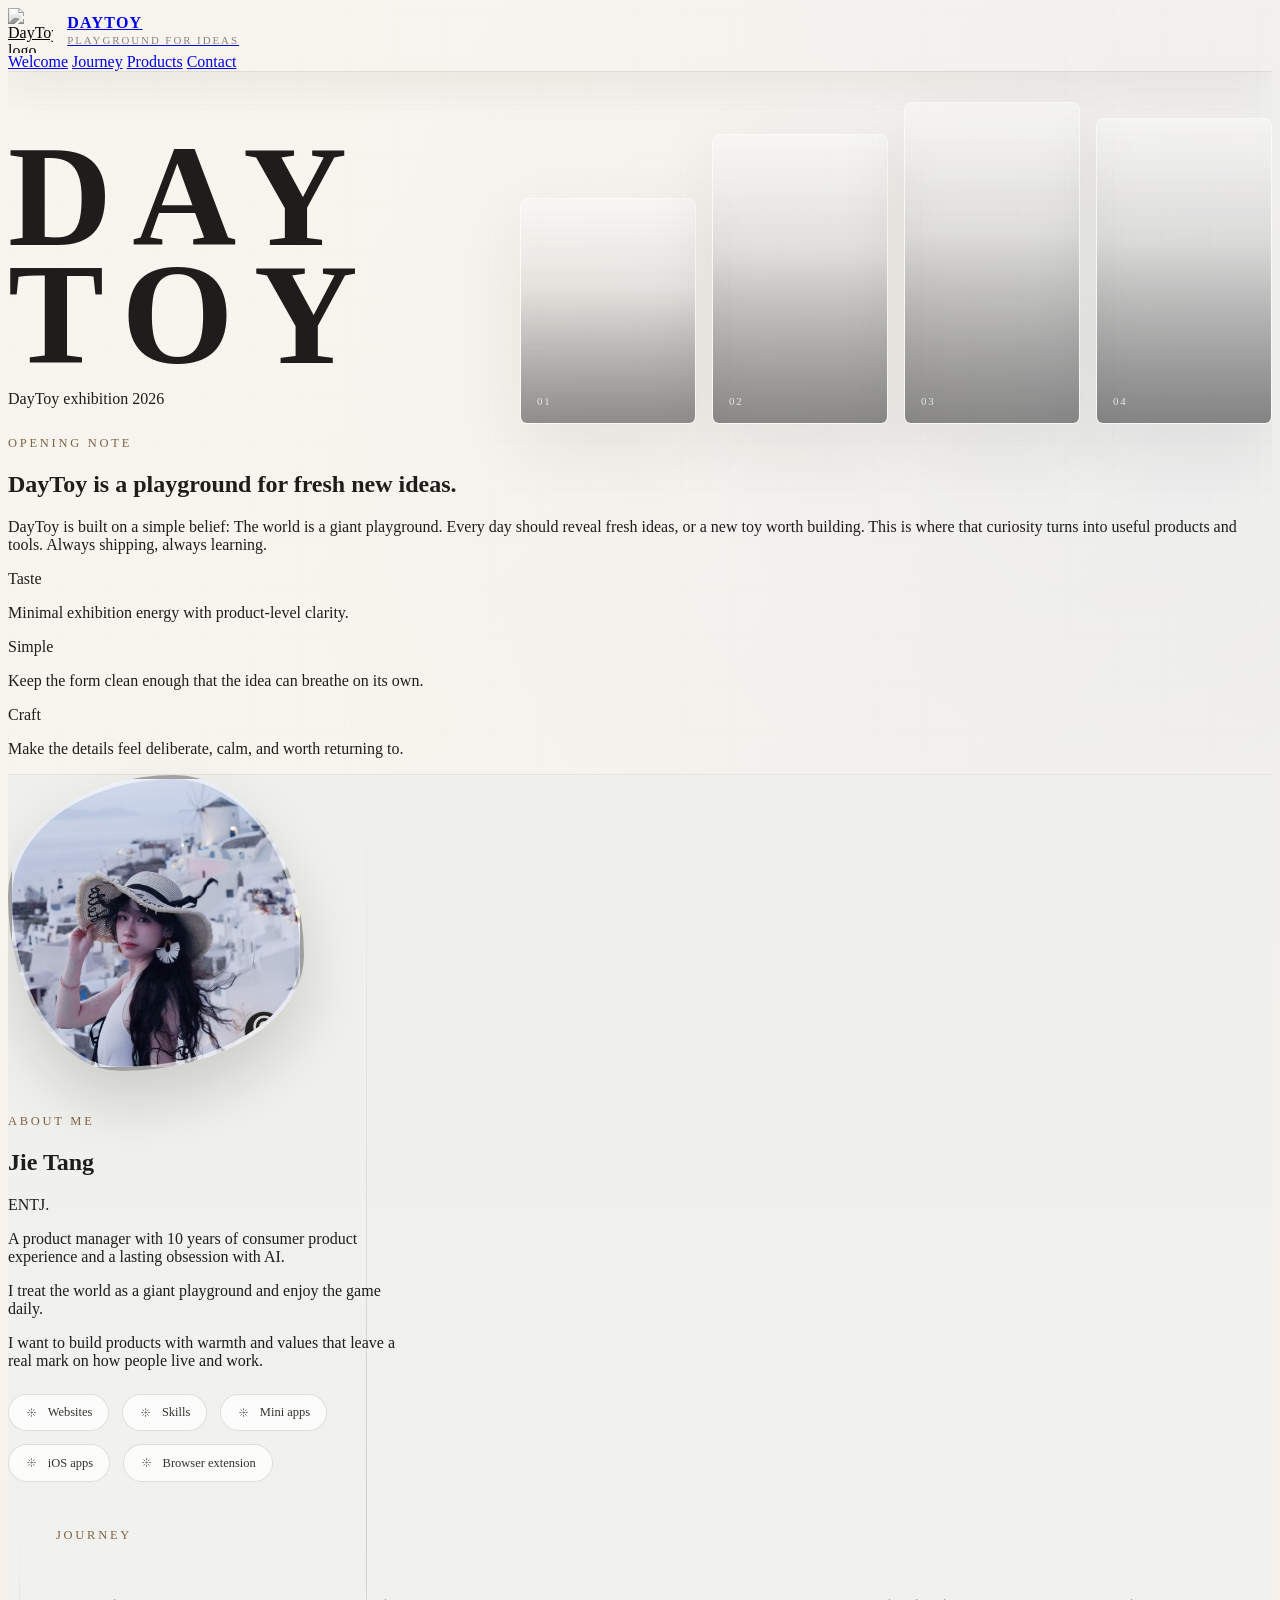
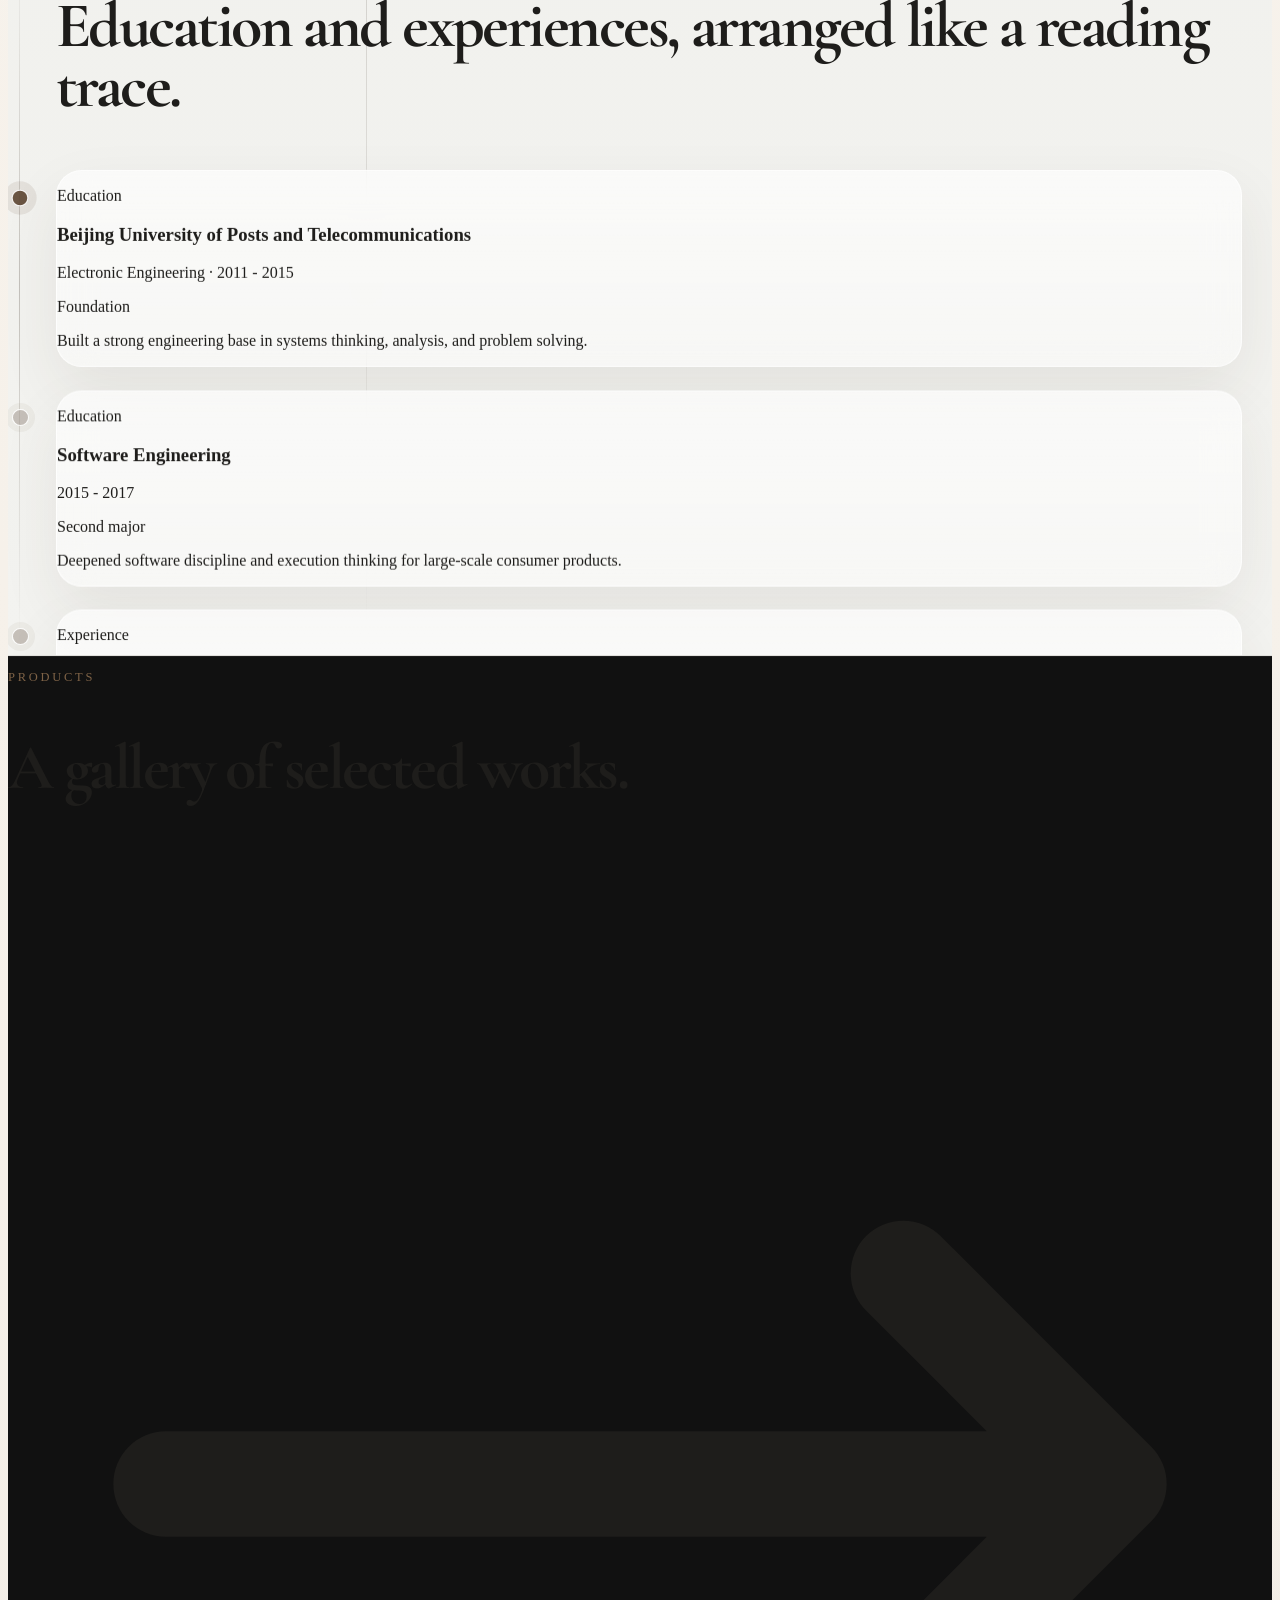
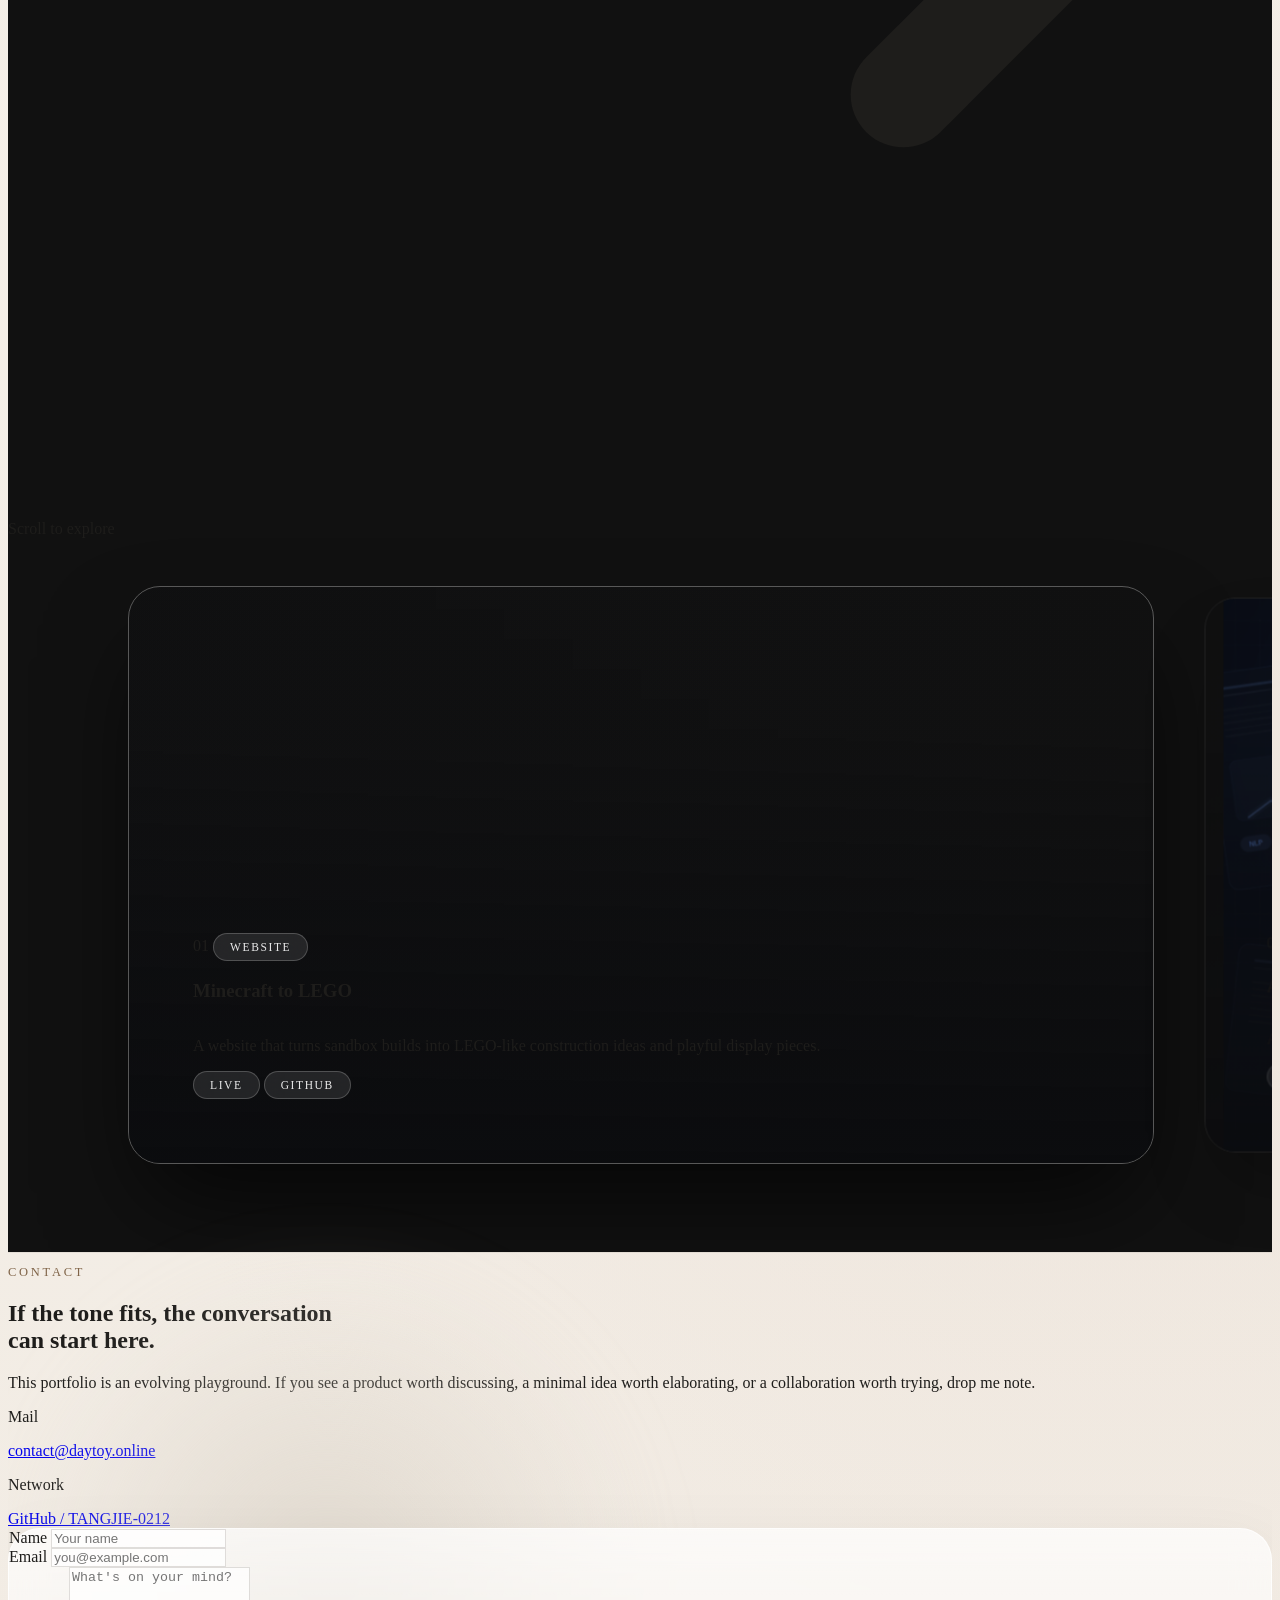
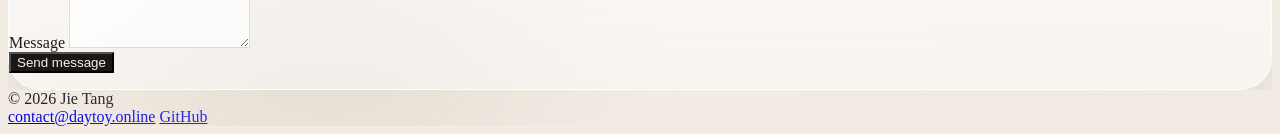
==== index.html @ d22cf345 "style: condense contact heading to fewer lines" ====
<!DOCTYPE html>
<html lang="en">
<head>
  <meta charset="UTF-8" />
  <meta name="viewport" content="width=device-width, initial-scale=1.0" />
  <title>DayToy · Playground for New Ideas</title>
  <meta name="description" content="DayToy is a playground for daily fresh new ideas, thoughtful products, and quietly ambitious tools." />
  <link rel="icon" type="image/svg+xml" href="/favicon.svg" />
  <script src="https://cdn.tailwindcss.com"></script>
  <script>
    tailwind.config = {
      theme: {
        extend: {
          fontFamily: {
            sans: ['Manrope', 'system-ui', 'sans-serif'],
            display: ['Cormorant Garamond', 'Georgia', 'serif']
          }
        }
      }
    }
  </script>
  <link rel="preconnect" href="https://fonts.googleapis.com" />
  <link rel="preconnect" href="https://fonts.gstatic.com" crossorigin />
  <link href="https://fonts.googleapis.com/css2?family=Cormorant+Garamond:wght@400;500;600;700&family=Manrope:wght@400;500;600;700;800&display=swap" rel="stylesheet" />
  <style>
    :root {
      --paper: #f7f3ec;
      --paper-2: #fefcf8;
      --ink: #1e1d1b;
      --muted: #6f6861;
      --line: rgba(64, 53, 42, 0.14);
      --line-soft: rgba(64, 53, 42, 0.08);
      --accent: #7f6347;
      --accent-deep: #5d4835;
      --shadow: 0 24px 70px rgba(44, 34, 23, 0.08);
    }

    html { scroll-behavior: smooth; }

    body {
      background:
        radial-gradient(circle at top left, rgba(248, 245, 239, 0.96), transparent 34%),
        radial-gradient(circle at 90% 8%, rgba(222, 228, 236, 0.56), transparent 20%),
        radial-gradient(circle at 88% 82%, rgba(232, 219, 209, 0.46), transparent 24%),
        linear-gradient(180deg, #f8f4ee 0%, #f6f1ea 44%, #f2ece4 100%);
      color: var(--ink);
    }

    .site-shell {
      position: relative;
      overflow: hidden;
      min-height: 100vh;
    }

    .site-shell::before {
      content: '';
      position: absolute;
      inset: 0;
      pointer-events: none;
      background-image:
        linear-gradient(rgba(64, 53, 42, 0.04) 1px, transparent 1px),
        linear-gradient(90deg, rgba(64, 53, 42, 0.04) 1px, transparent 1px);
      background-size: 48px 48px;
      mask-image: linear-gradient(180deg, rgba(0, 0, 0, 0.34), transparent 84%);
    }

    .grain {
      position: absolute;
      inset: 0;
      pointer-events: none;
      opacity: 0.14;
      background-image: radial-gradient(rgba(22, 18, 13, 0.08) 0.65px, transparent 0.65px);
      background-size: 13px 13px;
      mask-image: linear-gradient(180deg, rgba(0, 0, 0, 0.3), transparent 90%);
    }

    .brand-lockup {
      display: inline-flex;
      align-items: center;
      gap: 0.9rem;
    }

    .brand-mark {
      width: 2.8rem;
      height: 2.8rem;
      display: block;
      filter: grayscale(1) contrast(1.2);
    }

    .brand-name {
      display: block;
      font-size: 1rem;
      font-weight: 800;
      letter-spacing: 0.08em;
      line-height: 1;
      text-transform: uppercase;
    }

    .brand-tagline {
      display: block;
      margin-top: 0.2rem;
      font-size: 0.68rem;
      line-height: 1;
      letter-spacing: 0.18em;
      text-transform: uppercase;
      color: #8a8178;
    }

    .nav-link {
      position: relative;
      transition: color 0.2s ease;
    }

    .nav-link::after {
      content: '';
      position: absolute;
      left: 0;
      bottom: -0.35rem;
      width: 100%;
      height: 1px;
      background: rgba(30, 29, 27, 0.55);
      transform: scaleX(0);
      transform-origin: left;
      transition: transform 0.22s ease;
    }

    .nav-link:hover::after {
      transform: scaleX(1);
    }

    .section-line {
      position: relative;
      width: 100%;
      height: 1px;
      overflow: hidden;
      background: var(--line-soft);
    }

    .section-line::after {
      content: '';
      position: absolute;
      inset: 0;
      background: linear-gradient(90deg, transparent, rgba(93, 72, 53, 0.64), transparent);
      transform: translateX(-100%);
      animation: linePass 2.15s ease forwards;
    }

    .hero-copy {
      opacity: 0;
      transform: translateY(18px);
      animation: fadeLift 1s ease forwards;
    }

    .hero-copy.delay-2 { animation-delay: 0.55s; }
    .hero-copy.delay-3 { animation-delay: 0.9s; }

    .intro-grid {
      display: grid;
      grid-template-columns: minmax(0, 0.78fr) minmax(0, 1.22fr);
      gap: 2rem;
      align-items: end;
    }

    .poster-word {
      font-size: clamp(4.6rem, 14vw, 9rem);
      line-height: 0.82;
      font-weight: 800;
      letter-spacing: 0.14em;
      text-transform: uppercase;
    }

    .poster-stack {
      display: grid;
      grid-template-columns: repeat(4, minmax(0, 1fr));
      gap: 1rem;
      align-items: end;
      min-height: 22rem;
    }

    .poster-panel {
      position: relative;
      overflow: hidden;
      border-radius: 0.45rem;
      border: 1px solid rgba(255, 255, 255, 0.6);
      box-shadow: var(--shadow);
      opacity: 0;
      transform: translateY(34px) scaleY(0.88);
      transform-origin: bottom;
      animation: panelRise 0.85s cubic-bezier(.22, 1, .36, 1) forwards;
    }

    .poster-panel::before {
      content: '';
      position: absolute;
      inset: 0;
      background: var(--panel-bg);
      background-size: cover;
      background-position: center;
      filter: grayscale(1);
    }

    .poster-panel::after {
      content: '';
      position: absolute;
      inset: 0;
      background: linear-gradient(180deg, rgba(255, 255, 255, 0.25), transparent 40%, rgba(17, 17, 17, 0.32));
    }

    .poster-panel span {
      position: absolute;
      left: 1rem;
      bottom: 1rem;
      z-index: 1;
      font-size: 0.68rem;
      letter-spacing: 0.16em;
      text-transform: uppercase;
      color: rgba(255, 255, 255, 0.78);
    }

    .poster-panel:nth-child(1) { height: 14rem; animation-delay: 0.5s; --panel-bg: linear-gradient(180deg, rgba(255, 255, 255, 0.08), rgba(0, 0, 0, 0.18)), url('https://picsum.photos/id/1015/900/1400'); }
    .poster-panel:nth-child(2) { height: 18rem; animation-delay: 0.68s; --panel-bg: linear-gradient(180deg, rgba(255, 255, 255, 0.08), rgba(0, 0, 0, 0.2)), url('https://picsum.photos/id/1040/900/1400'); }
    .poster-panel:nth-child(3) { height: 20rem; animation-delay: 0.86s; --panel-bg: linear-gradient(180deg, rgba(255, 255, 255, 0.08), rgba(0, 0, 0, 0.2)), url('https://picsum.photos/id/1036/900/1400'); }
    .poster-panel:nth-child(4) { height: 19rem; animation-delay: 1.04s; --panel-bg: linear-gradient(180deg, rgba(255, 255, 255, 0.08), rgba(0, 0, 0, 0.22)), url('https://picsum.photos/id/1035/900/1400'); }

    .section-kicker {
      font-size: 0.78rem;
      letter-spacing: 0.22em;
      text-transform: uppercase;
      color: var(--accent);
    }

    .section-title {
      font-family: 'Cormorant Garamond', Georgia, serif;
      font-size: clamp(3rem, 5vw, 5rem);
      line-height: 0.95;
      letter-spacing: -0.04em;
    }

    .bio-shell {
      position: relative;
      background: linear-gradient(180deg, #efefeb 0%, #f3f3f0 100%);
      border-top: 1px solid var(--line-soft);
      border-bottom: 1px solid var(--line-soft);
    }

    .bio-shell::before {
      content: '';
      position: absolute;
      top: 0;
      bottom: 0;
      left: clamp(18rem, 28vw, 27rem);
      width: 1px;
      background: linear-gradient(180deg, transparent, rgba(64, 53, 42, 0.18), transparent);
    }

    .sticky-profile {
      position: sticky;
      top: 8rem;
      padding-right: 2.5rem;
      display: flex;
      flex-direction: column;
    }

    .journey-grid {
      align-items: start;
    }

        .blob-frame {
      position: relative;
      width: min(100%, 18rem);
      aspect-ratio: 1 / 1;
      margin-bottom: 1.4rem;
      overflow: hidden;
      border-radius: 56% 44% 62% 38% / 41% 61% 39% 59%;
      background-color: rgba(14, 14, 14, 0.98);
      background-image: url('./avatar.png');
      background-repeat: no-repeat;
      background-size: cover;
      background-position: center 46%;
      border: 4px solid rgba(255, 255, 255, 0.6);
      animation: morphAvatar 6s ease-in-out infinite;
      box-shadow: 0 30px 60px rgba(18, 18, 18, 0.16);
    }




    .profile-dot {

      position: absolute;

      right: 1rem;

      bottom: 1rem;

      width: 2.4rem;

      height: 2.4rem;

      border-radius: 999px;

      display: grid;

      place-items: center;

      border: 1px solid rgba(255, 255, 255, 0.56);

      background: rgba(10, 10, 10, 0.88);

      color: rgba(255, 255, 255, 0.8);

      box-shadow: 0 12px 30px rgba(8, 8, 8, 0.18);

      backdrop-filter: blur(8px);

    }



    .profile-meta {

      display: flex;

      flex-wrap: wrap;

      gap: 1rem 1.4rem;

      font-size: 0.7rem;

      letter-spacing: 0.16em;

      text-transform: uppercase;

      color: var(--muted);

    }



    .skill-chip {

      display: inline-flex;

      align-items: center;

      gap: 0.6rem;

      padding: 0.75rem 1rem;

      border-radius: 999px;

      border: 1px solid var(--line);

      background: rgba(255, 255, 255, 0.74);

      color: rgba(30, 29, 27, 0.9);

      transition: background-color 0.22s ease, color 0.22s ease, border-color 0.22s ease, transform 0.22s ease;

    }



    .skill-chip:hover {

      background: rgba(25, 24, 23, 0.94);

      color: rgba(255, 255, 255, 0.94);

      border-color: rgba(25, 24, 23, 0.94);

      transform: translateY(-2px);

    }



    .skill-chip svg {

      width: 1rem;

      height: 1rem;

      flex-shrink: 0;

    }

    .profile-tags {
      display: flex;
      flex-wrap: wrap;
      gap: 0.8rem;
      margin-top: 1.5rem;
    }

    .profile-tags .skill-chip {
      padding: 0.7rem 1rem;
      font-size: 0.78rem;
      line-height: 1;
    }

    .profile-tags .skill-chip svg {
      width: 0.82rem;
      height: 0.82rem;
      opacity: 0.72;
    }



    .timeline-shell {

      position: relative;

      padding-left: 3rem;

      perspective: 1400px;

      transform-style: preserve-3d;

    }



    .timeline-shell::-webkit-scrollbar {

      width: 8px;

    }



    .timeline-shell::-webkit-scrollbar-track {

      background: rgba(64, 53, 42, 0.06);

      border-radius: 999px;

    }



    .timeline-shell::-webkit-scrollbar-thumb {

      background: rgba(95, 72, 53, 0.34);

      border-radius: 999px;

    }



    .timeline-shell::before {

      content: '';

      position: absolute;

      top: 0.75rem;

      bottom: 0.75rem;

      left: 0.7rem;

      width: 1px;

      background: linear-gradient(180deg, transparent, rgba(64, 53, 42, 0.26), transparent);

    }



    .timeline-item {

      position: relative;

      margin-bottom: 1.35rem;

    }



    .timeline-node {

      position: absolute;

      top: 1.25rem;

      left: -2.72rem;

      width: 0.9rem;

      height: 0.9rem;

      border-radius: 999px;

      border: 1px solid rgba(255, 255, 255, 0.92);

      background: rgba(160, 151, 141, 0.56);

      box-shadow: 0 0 0 6px rgba(143, 123, 102, 0.08);

      transition: background-color 0.22s ease, box-shadow 0.22s ease, transform 0.22s ease;

    }



    .timeline-card {

      border-radius: 1.6rem;

      border: 1px solid rgba(255, 255, 255, 0.72);

      background: linear-gradient(180deg, rgba(255, 255, 255, 0.64), rgba(255, 255, 255, 0.4));

      box-shadow: 0 24px 60px rgba(63, 51, 37, 0.08);

      backdrop-filter: blur(18px);

      transform-origin: center center;

      transition: transform 0.28s ease, box-shadow 0.28s ease, background 0.28s ease, border-color 0.28s ease;

      will-change: transform;

    }



    .timeline-item:hover .timeline-card {

      transform: translateY(-8px) rotateX(5deg) rotateY(-2deg);

      background: linear-gradient(180deg, rgba(255, 255, 255, 0.78), rgba(244, 239, 233, 0.6));

      box-shadow: 0 30px 72px rgba(63, 51, 37, 0.14);

      border-color: rgba(152, 125, 94, 0.26);

    }



    .timeline-item:hover .timeline-node,

    .timeline-item.active .timeline-node {

      background: rgba(95, 72, 53, 0.92);

      box-shadow: 0 0 0 8px rgba(95, 72, 53, 0.1);

      transform: scale(1.04);

    }



    .gallery-section {
      background: #111111;
      position: relative;
      overflow: hidden;
      border-top: 1px solid rgba(255, 255, 255, 0.05);
      min-height: 100dvh;
    }

    .gallery-container {
      position: relative;
      width: 100vw;
      margin-left: 50%;
      transform: translateX(-50%);
      overflow-x: auto;
      overflow-y: hidden;
      padding-top: 2rem;
      padding-bottom: 4rem;
      cursor: grab;
      scroll-snap-type: x mandatory;
      scroll-behavior: smooth;
      -webkit-overflow-scrolling: touch;
      overscroll-behavior-x: contain;
      -ms-overflow-style: none;
      scrollbar-width: none;
    }

    .gallery-container:active {
      cursor: grabbing;
    }

    .gallery-container::-webkit-scrollbar {
      display: none;
    }

    .gallery-track {
      display: flex;
      gap: 2rem;
      width: max-content;
      min-width: 100%;
      padding: 0 max(2rem, calc(50vw - 32rem));
    }

    .gallery-track::after {
      content: '';
      padding-right: 1.5rem;
    }

    @keyframes morphAvatar {
      0%, 100% {
        border-radius: 56% 44% 62% 38% / 41% 61% 39% 59%;
        transform: translateY(0px) scale(1);
        box-shadow: 0 20px 40px rgba(0,0,0,0.1);
      }
      50% {
        border-radius: 43% 57% 36% 64% / 53% 38% 62% 47%;
        transform: translateY(-16px) scale(1.03);
        box-shadow: 0 40px 70px rgba(0,0,0,0.25);
      }
    }

    @media (max-width: 1024px) {
      .gallery-container {
        width: 100%;
        margin-left: 0;
        transform: none;
      }

      .gallery-track {
        padding: 0 1.5rem;
      }

      .gallery-track::after {
        content: '';
        padding-right: 1.5rem;
      }
    }

    .gallery-item {
      flex: 0 0 auto;
      width: 85vw;
      max-width: 64rem;
      scroll-snap-align: center;
      perspective: 1200px;
      transition: transform 0.4s ease, opacity 0.4s ease;
    }
    
    .gallery-item:not(.is-active) {
      opacity: 0.6;
      transform: scale(0.96);
    }

    .gallery-card {
      position: relative;
      width: 100%;
      aspect-ratio: 16 / 9;
      border-radius: 2rem;
      overflow: hidden;
      border: 1px solid rgba(255, 255, 255, 0.12);
      box-shadow: 0 40px 80px -20px rgba(0, 0, 0, 0.5);
      transform-style: preserve-3d;
      transition: transform 0.4s cubic-bezier(0.25, 1, 0.5, 1), box-shadow 0.4s ease;
      will-change: transform;
    }

    .gallery-item.is-active .gallery-card {
      border-color: rgba(255, 255, 255, 0.3);
      box-shadow: 0 50px 100px -20px rgba(0, 0, 0, 0.7);
    }

    .gallery-card[data-live-url] {
      cursor: pointer;
    }

    .gallery-card[data-live-url]:focus-visible {
      outline: 2px solid rgba(255, 255, 255, 0.86);
      outline-offset: 6px;
    }
    
    @media (max-width: 768px) {
      .gallery-card {
        aspect-ratio: 4 / 5;
      }
    }

    .gallery-bg {
      position: absolute;
      inset: -5%;
      background: var(--bg);
      background-size: cover;
      background-position: center;
      transition: transform 0.1s linear;
      transform: scale(1.05) translateX(var(--parallax-x, 0px));
      will-change: transform;
    }

    .gallery-bg--screenshot {
      inset: -1%;
      background-position: left top;
      transform: scale(1.01) translateX(calc(var(--parallax-x, 0px) * 0.35));
    }

    .gallery-bg--wide-screenshot {
      inset: 0;
      background-position: center center;
      transform: scale(1.015) translateX(calc(var(--parallax-x, 0px) * 0.2));
    }

    .gallery-bg--banner-screenshot {
      inset: 0;
      background-position: center top;
      transform: scale(1) translateX(calc(var(--parallax-x, 0px) * 0.12));
    }

    .gallery-bg--generated-cover {
      inset: 0;
      background-position: center center;
      transform: scale(1.01) translateX(calc(var(--parallax-x, 0px) * 0.08));
    }

    .gallery-overlay {
      position: absolute;
      inset: 0;
      background: linear-gradient(180deg, transparent 0%, rgba(10, 10, 10, 0.2) 40%, rgba(16, 15, 14, 0.96) 100%);
    }

    .gallery-overlay--screenshot {
      background:
        linear-gradient(180deg, rgba(8, 12, 24, 0.08) 0%, rgba(8, 12, 24, 0.18) 34%, rgba(10, 11, 14, 0.86) 100%),
        linear-gradient(90deg, rgba(8, 12, 24, 0.08), rgba(8, 12, 24, 0));
    }

    .gallery-overlay--banner {
      background:
        linear-gradient(180deg, rgba(8, 12, 24, 0.02) 0%, rgba(8, 12, 24, 0.08) 28%, rgba(10, 11, 14, 0.82) 100%),
        linear-gradient(90deg, rgba(8, 12, 24, 0.05), rgba(8, 12, 24, 0));
    }

    .gallery-overlay--generated {
      background:
        linear-gradient(180deg, rgba(8, 12, 24, 0.02) 0%, rgba(8, 12, 24, 0.04) 26%, rgba(10, 11, 14, 0.78) 100%),
        linear-gradient(90deg, rgba(8, 12, 24, 0.06), rgba(8, 12, 24, 0));
    }

    .gallery-content {
      position: absolute;
      bottom: 0;
      left: 0;
      right: 0;
      padding: clamp(2rem, 5vw, 4rem);
      transform: translateZ(30px);
      display: flex;
      flex-direction: column;
      align-items: flex-start;
    }

    .gallery-pill {
      display: inline-flex;
      align-items: center;
      padding: 0.45rem 1rem;
      border-radius: 999px;
      border: 1px solid rgba(255, 255, 255, 0.2);
      background: rgba(255, 255, 255, 0.1);
      backdrop-filter: blur(8px);
      font-size: 0.72rem;
      letter-spacing: 0.14em;
      text-transform: uppercase;
      color: rgba(255, 255, 255, 0.9);
    }

    a.gallery-pill {
      text-decoration: none;
    }
    @keyframes floatForm {
      0%, 100% { transform: translateY(0px) rotate(0deg); }
      50% { transform: translateY(-16px) rotate(1deg); }
    }
    .animate-float-form {
      animation: floatForm 7s ease-in-out infinite;
    }
    .contact-decor {
      position: absolute;
      width: 40rem;
      height: 40rem;
      background: radial-gradient(circle, rgba(212,204,192,0.6) 0%, rgba(248,245,239,0) 70%);
      border-radius: 50%;
      filter: blur(40px);
      z-index: 0;
      pointer-events: none;
    }
    .contact-shell {
      border-top: 1px solid var(--line-soft);
      overflow: hidden;
    }

    .contact-card {
      border-radius: 2rem;
      border: 1px solid rgba(255, 255, 255, 0.76);
      background: linear-gradient(180deg, rgba(255, 255, 255, 0.72), rgba(255, 255, 255, 0.46));
      box-shadow: var(--shadow);
      backdrop-filter: blur(18px);
    }

    .contact-input {
      border: 1px solid rgba(64, 53, 42, 0.16);
      background: rgba(255, 255, 255, 0.74);
      transition: border-color 0.18s ease, box-shadow 0.18s ease, background-color 0.18s ease;
    }

    .contact-input:focus {
      outline: none;
      border-color: rgba(93, 72, 53, 0.42);
      box-shadow: 0 0 0 4px rgba(127, 99, 71, 0.08);
      background: rgba(255, 255, 255, 0.96);
    }

    .cta-primary {
      background: #191817;
      color: #f8f3ec;
      transition: transform 0.18s ease, background-color 0.18s ease;
    }

    .cta-primary:hover {
      transform: translateY(-1px);
      background: #100f0e;
    }

    @keyframes linePass { to { transform: translateX(100%); } }

    @keyframes fadeLift {
      to {
        opacity: 1;
        transform: translateY(0);
      }
    }

    @keyframes panelRise {
      to {
        opacity: 1;
        transform: translateY(0) scaleY(1);
      }
    }

    @keyframes morphBlob {
      0%, 100% { border-radius: 56% 44% 62% 38% / 41% 61% 39% 59%; }
      33% { border-radius: 39% 61% 45% 55% / 58% 33% 67% 42%; }
      66% { border-radius: 63% 37% 53% 47% / 38% 57% 43% 62%; }
    }

    @keyframes morphBlobInner {
      0%, 100% { border-radius: 43% 57% 36% 64% / 53% 38% 62% 47%; }
      50% { border-radius: 58% 42% 61% 39% / 37% 60% 40% 63%; }
    }

    @media (max-width: 1024px) {
      .intro-grid,
      .works-layout {
        display: block;
      }

      .bio-shell::before {
        display: none;
      }

      .sticky-profile {
        position: static;
        padding-right: 0;
        margin-bottom: 4rem;
      }

      .journey-grid {
        min-height: auto;
      }

      .timeline-shell {
        max-height: none;
        overflow: visible;
        padding-right: 0;
      }

      .works-carousel {
        min-height: 36rem;
        border-right: 0;
        border-bottom: 1px solid rgba(255, 255, 255, 0.08);
      }

      .works-wheel {
        left: 50%;
        width: 28rem;
        height: 28rem;
      }

      .work-label {
        left: 1.5rem;
        top: 1.5rem;
      }
    }

    @media (min-width: 1025px) {
      .journey-grid {
        min-height: calc(100dvh - 10rem);
        align-items: stretch;
      }

      .gallery-section {
        min-height: calc(100dvh - 3rem);
      }

      .gallery-container {
        padding-top: 3rem;
        padding-bottom: 5.5rem;
      }

      .gallery-card {
        min-height: min(42rem, calc(100dvh - 22rem));
      }

      .sticky-profile {
        top: 6.5rem;
        height: calc(100dvh - 10rem);
        justify-content: flex-start;
        gap: 0.5rem;
      }

      .profile-copy {
        max-width: 25rem;
        margin-top: 0;
      }

      .timeline-shell {
        max-height: calc(100dvh - 10rem);
        overflow-y: auto;
        overscroll-behavior: contain;
        padding-right: 1.25rem;
        scrollbar-width: thin;
        scrollbar-color: rgba(95, 72, 53, 0.42) rgba(64, 53, 42, 0.08);
        scrollbar-gutter: stable;
      }
      
      .timeline-shell::-webkit-scrollbar {
        width: 6px;
        background: transparent;
      }

      .timeline-shell::-webkit-scrollbar-track {
        background: rgba(64, 53, 42, 0.08);
        border-radius: 999px;
      }

      .timeline-shell::-webkit-scrollbar-thumb {
        background: rgba(95, 72, 53, 0.42);
        border-radius: 999px;
      }
    }

    @media (max-width: 720px) {
      .poster-stack {
        grid-template-columns: repeat(3, minmax(0, 1fr));
      }

      .poster-panel:nth-child(4) {
        display: none;
      }

      .timeline-shell {
        padding-left: 2.5rem;
      }

      .works-carousel {
        min-height: 34rem;
      }

      .works-wheel {
        width: 21rem;
        height: 21rem;
        left: 50%;
      }

      .work-card {
        width: 8.5rem;
        height: 11rem;
        margin: -5.5rem 0 0 -4.25rem;
      }

      .work-card-title {
        font-size: 1.02rem;
      }
    }
  
    @keyframes floatForm {
      0%, 100% { transform: translateY(0px) rotate(0deg); }
      50% { transform: translateY(-16px) rotate(1deg); }
    }
    .animate-float-form {
      animation: floatForm 7s ease-in-out infinite;
    }
    .contact-decor {
      position: absolute;
      width: 40rem;
      height: 40rem;
      background: radial-gradient(circle, rgba(212,204,192,0.6) 0%, rgba(248,245,239,0) 70%);
      border-radius: 50%;
      filter: blur(40px);
      z-index: 0;
      pointer-events: none;
    }
    .contact-shell {
      border-top: 1px solid var(--line-soft);
      overflow: hidden;
    }
    </style>
</head>
<body class="font-sans antialiased text-gray-900">
  <div class="site-shell">
    <div class="grain"></div>

    <nav class="fixed top-0 z-50 w-full px-4 sm:px-6">
      <div class="mx-auto mt-4 flex max-w-6xl items-center justify-between rounded-full border border-white/60 bg-white/68 px-5 py-3 backdrop-blur-md" style="box-shadow: 0 18px 40px rgba(38, 31, 22, 0.06);">
        <a href="#" class="brand-lockup">
          <img src="./logo-arc.svg" alt="DayToy logo" class="brand-mark w-7 h-7" />
          <span>
            <span class="brand-name">DayToy</span>
            <span class="brand-tagline">Playground for Ideas</span>
          </span>
        </a>
        <div class="hidden items-center gap-6 text-sm text-stone-600 sm:flex">
          <a href="#welcome" class="nav-link hover:text-stone-900">Welcome</a>
          <a href="#journey" class="nav-link hover:text-stone-900">Journey</a>
          <a href="#products" class="nav-link hover:text-stone-900">Products</a>
          <a href="#contact" class="nav-link hover:text-stone-900">Contact</a>
        </div>
      </div>
    </nav>

    <main>
      <section id="welcome" class="px-6 pt-32 pb-24 sm:pt-36">
        <div class="mx-auto max-w-6xl">
          <div class="section-line mb-10"></div>
          <div class="intro-grid">
            <div>
              <div class="hero-copy poster-word">DAY<br />TOY</div>
              <p class="hero-copy delay-2 mt-10 max-w-sm text-xs uppercase tracking-[0.28em] text-stone-500">DayToy exhibition 2026</p>
            </div>
            <div>
              <div class="poster-stack">
                <div class="poster-panel"><span>01</span></div>
                <div class="poster-panel"><span>02</span></div>
                <div class="poster-panel"><span>03</span></div>
                <div class="poster-panel"><span>04</span></div>
              </div>
            </div>
          </div>

          <div class="mt-14 grid gap-8 lg:grid-cols-[minmax(0,1.2fr)_minmax(18rem,0.8fr)] lg:items-end">
            <div>
              <p class="hero-copy delay-2 section-kicker mb-4">Opening Note</p>
              <h1 class="hero-copy delay-2 font-display text-[clamp(3rem,7vw,6rem)] leading-[0.9] text-stone-900">
                DayToy is a playground for fresh new ideas.
              </h1>
            </div>
            <p class="hero-copy delay-3 max-w-lg text-lg leading-8 text-stone-600">
              <span class="block">DayToy is built on a simple belief:</span>
              <span class="mt-3 block">The world is a giant playground. Every day should reveal fresh ideas, or a new toy worth building. This is where that curiosity turns into useful products and tools.</span>
              <span class="mt-3 block">Always shipping, always learning.</span>
            </p>
          </div>
        </div>
      </section>

      <section id="about" class="px-6 pb-24">
        <div class="mx-auto max-w-6xl">
          <div class="grid gap-6 md:grid-cols-3">
            <div class="rounded-[1.7rem] border border-white/70 bg-white/56 p-6 backdrop-blur-sm">
              <p class="text-xs uppercase tracking-[0.18em] text-stone-500">Taste</p>
              <p class="mt-3 text-lg leading-8 text-stone-800">Minimal exhibition energy with product-level clarity.</p>
            </div>
            <div class="rounded-[1.7rem] border border-white/70 bg-white/56 p-6 backdrop-blur-sm">
              <p class="text-xs uppercase tracking-[0.18em] text-stone-500">Simple</p>
              <p class="mt-3 text-lg leading-8 text-stone-800">Keep the form clean enough that the idea can breathe on its own.</p>
            </div>
            <div class="rounded-[1.7rem] border border-white/70 bg-white/56 p-6 backdrop-blur-sm">
              <p class="text-xs uppercase tracking-[0.18em] text-stone-500">Craft</p>
              <p class="mt-3 text-lg leading-8 text-stone-800">Make the details feel deliberate, calm, and worth returning to.</p>
            </div>
          </div>
        </div>
      </section>

      <section id="journey" class="bio-shell px-6 py-24">
        <div class="journey-grid mx-auto grid max-w-6xl gap-16 lg:grid-cols-[minmax(16rem,0.75fr)_minmax(0,1.25fr)]">
          <aside class="sticky-profile">
            <div class="blob-frame">
              <div class="profile-dot">
                <svg viewBox="0 0 24 24" fill="none" stroke="currentColor" stroke-width="1.6" stroke-linecap="round" stroke-linejoin="round" aria-hidden="true">
                  <path d="M12 3a6 6 0 0 0-6 6c0 5 6 12 6 12s6-7 6-12a6 6 0 0 0-6-6Z"></path>
                  <circle cx="12" cy="9" r="2.4"></circle>
                </svg>
              </div>
            </div>

            <div class="profile-copy max-w-md">
              <p class="section-kicker mb-4">About Me</p>
              <h2 class="font-display text-5xl leading-none text-stone-900">Jie Tang</h2>
              <div class="profile-body mt-5 space-y-4 text-base leading-8 text-stone-600">
                <p>ENTJ.</p>
                <p>A product manager with 10 years of consumer product experience and a lasting obsession with AI.</p>
                <p>I treat the world as a giant playground and enjoy the game daily.</p>
                <p>I want to build products with warmth and values that leave a real mark on how people live and work.</p>
              </div>
              <div class="profile-tags">
                <span class="skill-chip"><svg viewBox="0 0 24 24" fill="none" stroke="currentColor" stroke-width="1.8" stroke-linecap="round" stroke-linejoin="round" aria-hidden="true"><circle cx="12" cy="12" r="1.2"></circle><path d="M12 5v2.2M12 16.8V19M5 12h2.2M16.8 12H19M7.05 7.05l1.55 1.55M15.4 15.4l1.55 1.55M7.05 16.95l1.55-1.55M15.4 8.6l1.55-1.55"></path></svg>Websites</span>
                <span class="skill-chip"><svg viewBox="0 0 24 24" fill="none" stroke="currentColor" stroke-width="1.8" stroke-linecap="round" stroke-linejoin="round" aria-hidden="true"><circle cx="12" cy="12" r="1.2"></circle><path d="M12 5v2.2M12 16.8V19M5 12h2.2M16.8 12H19M7.05 7.05l1.55 1.55M15.4 15.4l1.55 1.55M7.05 16.95l1.55-1.55M15.4 8.6l1.55-1.55"></path></svg>Skills</span>
                <span class="skill-chip"><svg viewBox="0 0 24 24" fill="none" stroke="currentColor" stroke-width="1.8" stroke-linecap="round" stroke-linejoin="round" aria-hidden="true"><circle cx="12" cy="12" r="1.2"></circle><path d="M12 5v2.2M12 16.8V19M5 12h2.2M16.8 12H19M7.05 7.05l1.55 1.55M15.4 15.4l1.55 1.55M7.05 16.95l1.55-1.55M15.4 8.6l1.55-1.55"></path></svg>Mini apps</span>
                <span class="skill-chip"><svg viewBox="0 0 24 24" fill="none" stroke="currentColor" stroke-width="1.8" stroke-linecap="round" stroke-linejoin="round" aria-hidden="true"><circle cx="12" cy="12" r="1.2"></circle><path d="M12 5v2.2M12 16.8V19M5 12h2.2M16.8 12H19M7.05 7.05l1.55 1.55M15.4 15.4l1.55 1.55M7.05 16.95l1.55-1.55M15.4 8.6l1.55-1.55"></path></svg>iOS apps</span>
                <span class="skill-chip"><svg viewBox="0 0 24 24" fill="none" stroke="currentColor" stroke-width="1.8" stroke-linecap="round" stroke-linejoin="round" aria-hidden="true"><circle cx="12" cy="12" r="1.2"></circle><path d="M12 5v2.2M12 16.8V19M5 12h2.2M16.8 12H19M7.05 7.05l1.55 1.55M15.4 15.4l1.55 1.55M7.05 16.95l1.55-1.55M15.4 8.6l1.55-1.55"></path></svg>Browser extension</span>
              </div>
            </div>
          </aside>

          <div class="timeline-shell" id="timelineShell">
            <div class="mb-10">
              <p class="section-kicker mb-3">Journey</p>
              <h2 class="section-title text-stone-900">Education and experiences, arranged like a reading trace.</h2>
            </div>

            <article class="timeline-item active">
              <div class="timeline-node"></div>
              <div class="timeline-card p-7 sm:p-8">
                <p class="text-xs uppercase tracking-[0.18em] text-stone-500">Education</p>
                <div class="mt-4 flex flex-col gap-4 sm:flex-row sm:items-start sm:justify-between">
                  <div>
                    <h3 class="text-2xl font-semibold text-stone-900">Beijing University of Posts and Telecommunications</h3>
                    <p class="mt-2 text-base text-stone-500">Electronic Engineering · 2011 - 2015</p>
                  </div>
                  <span class="rounded-full border border-stone-200/70 bg-white/72 px-3 py-1 text-xs uppercase tracking-[0.14em] text-stone-500">Foundation</span>
                </div>
                <p class="mt-4 text-base leading-7 text-stone-600">Built a strong engineering base in systems thinking, analysis, and problem solving.</p>
              </div>
            </article>

            <article class="timeline-item">
              <div class="timeline-node"></div>
              <div class="timeline-card p-7 sm:p-8">
                <p class="text-xs uppercase tracking-[0.18em] text-stone-500">Education</p>
                <div class="mt-4 flex flex-col gap-4 sm:flex-row sm:items-start sm:justify-between">
                  <div>
                    <h3 class="text-2xl font-semibold text-stone-900">Software Engineering</h3>
                    <p class="mt-2 text-base text-stone-500">2015 - 2017</p>
                  </div>
                  <span class="rounded-full border border-stone-200/70 bg-white/72 px-3 py-1 text-xs uppercase tracking-[0.14em] text-stone-500">Second major</span>
                </div>
                <p class="mt-4 text-base leading-7 text-stone-600">Deepened software discipline and execution thinking for large-scale consumer products.</p>
              </div>
            </article>

            <article class="timeline-item">
              <div class="timeline-node"></div>
              <div class="timeline-card p-7 sm:p-8">
                <p class="text-xs uppercase tracking-[0.18em] text-stone-500">Experience</p>
                <div class="mt-4 flex flex-col gap-4 sm:flex-row sm:items-start sm:justify-between">
                  <div>
                    <h3 class="text-2xl font-semibold text-stone-900">Microsoft Bing</h3>
                    <p class="mt-2 text-base text-stone-500">App Experience + Growth · 2017 - 2023</p>
                  </div>
                  <span class="rounded-full border border-stone-200/70 bg-white/72 px-3 py-1 text-xs uppercase tracking-[0.14em] text-stone-500">Consumer product</span>
                </div>
                <p class="mt-4 text-base leading-7 text-stone-600">Worked on app experience and growth, connecting acquisition, engagement, and retention.</p>
              </div>
            </article>

            <article class="timeline-item">
              <div class="timeline-node"></div>
              <div class="timeline-card p-7 sm:p-8">
                <p class="text-xs uppercase tracking-[0.18em] text-stone-500">Experience</p>
                <div class="mt-4 flex flex-col gap-4 sm:flex-row sm:items-start sm:justify-between">
                  <div>
                    <h3 class="text-2xl font-semibold text-stone-900">Skype</h3>
                    <p class="mt-2 text-base text-stone-500">Experience + Growth · 2023 - 2024</p>
                  </div>
                  <span class="rounded-full border border-stone-200/70 bg-white/72 px-3 py-1 text-xs uppercase tracking-[0.14em] text-stone-500">Communication</span>
                </div>
                <p class="mt-4 text-base leading-7 text-stone-600">Worked on experience and growth for a global communication product.</p>
              </div>
            </article>

            <article class="timeline-item">
              <div class="timeline-node"></div>
              <div class="timeline-card p-7 sm:p-8">
                <p class="text-xs uppercase tracking-[0.18em] text-stone-500">Experience</p>
                <div class="mt-4 flex flex-col gap-4 sm:flex-row sm:items-start sm:justify-between">
                  <div>
                    <h3 class="text-2xl font-semibold text-stone-900">Office Agent</h3>
                    <p class="mt-2 text-base text-stone-500">Experience + Evaluation · 2024 - 2026</p>
                  </div>
                  <span class="rounded-full border border-stone-200/70 bg-white/72 px-3 py-1 text-xs uppercase tracking-[0.14em] text-stone-500">AI systems</span>
                </div>
                <p class="mt-4 text-base leading-7 text-stone-600">Focused on AI agent experience and evaluation with a more rigorous product lens.</p>
              </div>
            </article>
          </div>
        </div>
      </section>

            <section id="products" class="gallery-section bg-black py-24 px-0">
        <div class="mx-auto max-w-6xl flex flex-col items-start justify-between gap-4 sm:flex-row sm:items-end px-6 mb-12">
          <div>
            <p class="section-kicker mb-3 text-stone-400">Products</p>
            <h2 class="section-title text-white">A gallery of selected works.</h2>
          </div>
          <div class="hidden items-center gap-2 text-stone-400 sm:flex mb-2">
            <svg class="w-5 h-5 opacity-70" fill="none" stroke="currentColor" viewBox="0 0 24 24"><path stroke-linecap="round" stroke-linejoin="round" stroke-width="2" d="M17 8l4 4m0 0l-4 4m4-4H3"></path></svg>
            <span class="text-xs uppercase tracking-[0.16em]">Scroll to explore</span>
          </div>
        </div>

        <div class="gallery-container" id="galleryContainer">
          <div class="gallery-track" id="galleryTrack">

            <div class="gallery-item">
              <div class="gallery-card" data-live-url="/Minecraft-to-Lego/" tabindex="0" role="link" aria-label="Open Minecraft to LEGO live site">
                <div class="gallery-bg gallery-bg--banner-screenshot" style="--bg: url('/Minecraft-to-Lego/banner.png?v=2');"></div>
                <div class="gallery-overlay gallery-overlay--generated"></div>
                <div class="gallery-content">
                  <div class="flex items-center gap-4 mb-4">
                    <span class="text-sm font-medium text-white/50">01</span>
                    <span class="gallery-pill border-white/20 bg-white/10">Website</span>
                  </div>
                  <h3 class="font-display text-4xl sm:text-5xl lg:text-5xl text-white mb-4">Minecraft to LEGO</h3>
                  <p class="max-w-xl text-lg text-white/70 leading-relaxed mb-8">A website that turns sandbox builds into LEGO-like construction ideas and playful display pieces.</p>
                  <div class="flex gap-3">
                    <a href="/Minecraft-to-Lego/" class="gallery-pill" data-no-card-link="true">Live</a>
                    <a href="https://github.com/TANGJIE-0212/Minecraft-to-Lego" target="_blank" rel="noopener" class="gallery-pill" data-no-card-link="true">GitHub</a>
                  </div>
                </div>
              </div>
            </div>

            <div class="gallery-item">
              <div class="gallery-card" data-live-url="/AI-paper-radar/" tabindex="0" role="link" aria-label="Open AI Paper Radar live site">
                <div class="gallery-bg gallery-bg--generated-cover" style="--bg: linear-gradient(180deg, rgba(18, 24, 44, 0.02), rgba(18, 24, 44, 0.1)), url('/projects/ai-paper-radar/cover.png?v=2');"></div>
                <div class="gallery-overlay gallery-overlay--generated"></div>
                <div class="gallery-content">
                  <div class="flex items-center gap-4 mb-4">
                    <span class="text-sm font-medium text-white/50">02</span>
                    <span class="gallery-pill border-white/20 bg-white/10">Skills</span>
                  </div>
                  <h3 class="font-display text-4xl sm:text-5xl lg:text-5xl text-white mb-4">AI Paper Radar</h3>
                  <p class="max-w-xl text-lg text-white/70 leading-relaxed mb-8">A weekly radar for tracking AI papers, surfacing hot topics, and turning research signals into product opportunities.</p>
                  <div class="flex gap-3">
                    <a href="/AI-paper-radar/" class="gallery-pill" data-no-card-link="true">Live</a>
                    <a href="https://github.com/TANGJIE-0212/AI-paper-radar" target="_blank" rel="noopener" class="gallery-pill" data-no-card-link="true">GitHub</a>
                  </div>
                </div>
              </div>
            </div>

            <div class="gallery-item">
              <div class="gallery-card" data-live-url="https://ai.studio/apps/1361ce41-b9d6-4bff-a897-768c1a4e6400" tabindex="0" role="link" aria-label="Open Draco AI live site">
                <div class="gallery-bg gallery-bg--wide-screenshot" style="--bg: linear-gradient(180deg, rgba(113, 185, 45, 0.06), rgba(72, 119, 28, 0.16)), url('/projects/draco-ai/cover.png');"></div>
                <div class="gallery-overlay gallery-overlay--screenshot"></div>
                <div class="gallery-content">
                  <div class="flex items-center gap-4 mb-4">
                    <span class="text-sm font-medium text-white/50">03</span>
                    <span class="gallery-pill border-white/20 bg-white/10">App</span>
                  </div>
                  <h3 class="font-display text-4xl sm:text-5xl lg:text-5xl text-white mb-4">Draco AI</h3>
                  <p class="max-w-xl text-lg text-white/70 leading-relaxed mb-8">An AI learning app shaped around adaptive study loops, lighter friction, and stronger daily return.</p>
                  <div class="flex gap-3">
                    <a href="https://ai.studio/apps/1361ce41-b9d6-4bff-a897-768c1a4e6400" target="_blank" rel="noopener" class="gallery-pill" data-no-card-link="true">Live</a>
                    <a href="https://github.com/TANGJIE-0212/Draco-AI" target="_blank" rel="noopener" class="gallery-pill" data-no-card-link="true">GitHub</a>
                  </div>
                </div>
              </div>
            </div>

            <div class="gallery-item">
              <div class="gallery-card">
                <div class="gallery-bg" style="--bg: linear-gradient(180deg, rgba(231, 221, 226, 0.96), rgba(112, 86, 99, 0.98));"></div>
                <div class="gallery-overlay"></div>
                <div class="gallery-content">
                  <div class="flex items-center gap-4 mb-4">
                    <span class="text-sm font-medium text-white/50">04</span>
                    <span class="gallery-pill border-white/20 bg-white/10">App</span>
                  </div>
                  <h3 class="font-display text-4xl sm:text-5xl lg:text-5xl text-white mb-4">算了吧</h3>
                  <p class="max-w-xl text-lg text-white/70 leading-relaxed mb-8">A playful app mixing metaphysics and personality testing into a lighter, more shareable self-reading experience.</p>
                  <div class="flex gap-3">
                    <span class="gallery-pill">Concept</span>
                  </div>
                </div>
              </div>
            </div>

            <div class="gallery-item">
              <div class="gallery-card">
                <div class="gallery-bg" style="--bg: linear-gradient(180deg, rgba(220, 229, 232, 0.96), rgba(76, 101, 109, 0.98));"></div>
                <div class="gallery-overlay"></div>
                <div class="gallery-content">
                  <div class="flex items-center gap-4 mb-4">
                    <span class="text-sm font-medium text-white/50">05</span>
                    <span class="gallery-pill border-white/20 bg-white/10">App</span>
                  </div>
                  <h3 class="font-display text-4xl sm:text-5xl lg:text-5xl text-white mb-4">Focus & Noise</h3>
                  <p class="max-w-xl text-lg text-white/70 leading-relaxed mb-8">A calm utility app combining lock-screen presence with white noise for better focus and mood.</p>
                  <div class="flex gap-3">
                    <span class="gallery-pill">Utility</span>
                  </div>
                </div>
              </div>
            </div>

            <div class="gallery-item">
              <div class="gallery-card">
                <div class="gallery-bg" style="--bg: linear-gradient(180deg, rgba(233, 228, 214, 0.96), rgba(110, 95, 76, 0.98));"></div>
                <div class="gallery-overlay"></div>
                <div class="gallery-content">
                  <div class="flex items-center gap-4 mb-4">
                    <span class="text-sm font-medium text-white/50">06</span>
                    <span class="gallery-pill border-white/20 bg-white/10">App</span>
                  </div>
                  <h3 class="font-display text-4xl sm:text-5xl lg:text-5xl text-white mb-4">iPad Study Hub</h3>
                  <p class="max-w-xl text-lg text-white/70 leading-relaxed mb-8">An iPad-first study container for organizing full textbook workflows into a cleaner digital learning setup.</p>
                  <div class="flex gap-3">
                    <span class="gallery-pill">Study</span>
                  </div>
                </div>
              </div>
            </div>

            <div class="gallery-item">
              <div class="gallery-card">
                <div class="gallery-bg" style="--bg: linear-gradient(180deg, rgba(238, 229, 214, 0.96), rgba(124, 96, 68, 0.98));"></div>
                <div class="gallery-overlay"></div>
                <div class="gallery-content">
                  <div class="flex items-center gap-4 mb-4">
                    <span class="text-sm font-medium text-white/50">07</span>
                    <span class="gallery-pill border-white/20 bg-white/10">Mini App</span>
                  </div>
                  <h3 class="font-display text-4xl sm:text-5xl lg:text-5xl text-white mb-4">Dinner Roulette</h3>
                  <p class="max-w-xl text-lg text-white/70 leading-relaxed mb-8">A tiny decision helper that makes the daily food choice faster, lighter, and less repetitive.</p>
                  <div class="flex gap-3">
                    <span class="gallery-pill">Mini App</span>
                  </div>
                </div>
              </div>
            </div>

            <div class="gallery-item">
              <div class="gallery-card">
                <div class="gallery-bg" style="--bg: linear-gradient(180deg, rgba(220, 229, 239, 0.96), rgba(87, 101, 125, 0.98));"></div>
                <div class="gallery-overlay"></div>
                <div class="gallery-content">
                  <div class="flex items-center gap-4 mb-4">
                    <span class="text-sm font-medium text-white/50">08</span>
                    <span class="gallery-pill border-white/20 bg-white/10">Mini App</span>
                  </div>
                  <h3 class="font-display text-4xl sm:text-5xl lg:text-5xl text-white mb-4">Mood to Wallpaper</h3>
                  <p class="max-w-xl text-lg text-white/70 leading-relaxed mb-8">A mood-based wallpaper generator that turns daily feelings into a fresh visual surface.</p>
                  <div class="flex gap-3">
                    <span class="gallery-pill">Generative</span>
                  </div>
                </div>
              </div>
            </div>

            <div class="gallery-item">
              <div class="gallery-card">
                <div class="gallery-bg" style="--bg: linear-gradient(180deg, rgba(237, 237, 234, 0.96), rgba(111, 116, 120, 0.98));"></div>
                <div class="gallery-overlay"></div>
                <div class="gallery-content">
                  <div class="flex items-center gap-4 mb-4">
                    <span class="text-sm font-medium text-white/50">09</span>
                    <span class="gallery-pill border-white/20 bg-white/10">Extension</span>
                  </div>
                  <h3 class="font-display text-4xl sm:text-5xl lg:text-5xl text-white mb-4">Manga Translator</h3>
                  <p class="max-w-xl text-lg text-white/70 leading-relaxed mb-8">A browser extension that respects panel rhythm and layout while making comic translation feel more natural.</p>
                  <div class="flex gap-3">
                    <span class="gallery-pill">Extension</span>
                  </div>
                </div>
              </div>
            </div>

            <div class="gallery-item">
              <div class="gallery-card">
                <div class="gallery-bg" style="--bg: linear-gradient(180deg, rgba(224, 227, 231, 0.96), rgba(133, 138, 146, 0.98));"></div>
                <div class="gallery-overlay"></div>
                <div class="gallery-content">
                  <div class="flex items-center gap-4 mb-4">
                    <span class="text-sm font-medium text-white/50">10</span>
                    <span class="gallery-pill border-white/20 bg-white/10">Skills</span>
                  </div>
                  <h3 class="font-display text-4xl sm:text-5xl lg:text-5xl text-white mb-4">Interview Automation</h3>
                  <p class="max-w-xl text-lg text-white/70 leading-relaxed mb-8">A structured workflow for interview planning, orchestration, result collection, and scoring.</p>
                  <div class="flex gap-3">
                    <span class="gallery-pill">Workflow</span>
                  </div>
                </div>
              </div>
            </div>
            
          </div>
        </div>
      </section>


                  <section id="contact" class="contact-shell px-6 py-32 relative">
        <div class="contact-decor right-0 top-[-10%] translate-x-1/4 animate-pulse" style="animation-duration: 10s;"></div>
        
        <div class="mx-auto max-w-6xl relative z-10">
          <p class="section-kicker mb-6">Contact</p>
          
          <div class="grid grid-cols-1 lg:grid-cols-[1fr_45%] gap-12 lg:gap-24 items-start w-full">
              <!-- Wrapping text on the left -->
              <div class="pt-2">
                <div>
                  <h2 class="font-display text-[clamp(3.5rem,6.5vw,7.5rem)] leading-[0.9] text-stone-900 mb-8 tracking-tight">
                    If the tone fits, <span class="italic text-stone-500 font-light">the conversation</span><br />
                    can start here.
                  </h2>

                  <p class="text-xl sm:text-2xl leading-relaxed text-stone-600 mb-16 max-w-xl">
                    This portfolio is an evolving playground. If you see a product worth discussing, a minimal idea worth elaborating, or a collaboration worth trying, drop me note.
                  </p>
                </div>

                <div class="flex flex-col sm:flex-row gap-12 sm:gap-24 mt-4 lg:mt-8">
                  <div>
                    <p class="text-xs uppercase tracking-[0.2em] text-stone-400 mb-4">Mail</p>
                    <a href="mailto:contact@daytoy.online" class="block text-xl font-display text-stone-900 hover:text-stone-500 hover:-translate-y-1 transition-all duration-300">contact@daytoy.online</a>
                  </div>
                  <div>
                    <p class="text-xs uppercase tracking-[0.2em] text-stone-400 mb-4">Network</p>
                    <a href="https://github.com/TANGJIE-0212" target="_blank" rel="noopener" class="block text-xl font-display text-stone-900 hover:text-stone-500 hover:-translate-y-1 transition-all duration-300">GitHub / TANGJIE-0212</a>
                  </div>
                </div>
              </div>

              <!-- Form on the right -->
              <div class="relative animate-float-form lg:mt-6">
                <div class="absolute -inset-2 bg-gradient-to-tr from-stone-300 to-white rounded-3xl blur-lg opacity-40"></div>
                <div class="contact-card p-8 sm:p-10 relative">
                  <form id="contactForm" class="space-y-6">
                    <div>
                      <label class="mb-2 block text-sm font-medium text-stone-700">Name</label>
                      <input type="text" name="name" required placeholder="Your name" class="contact-input w-full rounded-2xl px-5 py-4 text-stone-900" />
                    </div>
                    <div>
                      <label class="mb-2 block text-sm font-medium text-stone-700">Email</label>
                      <input type="email" name="email" required placeholder="you@example.com" class="contact-input w-full rounded-2xl px-5 py-4 text-stone-900" />
                    </div>
                    <div>
                      <label class="mb-2 block text-sm font-medium text-stone-700">Message</label>
                      <textarea name="message" required rows="5" placeholder="What's on your mind?" class="contact-input w-full resize-none rounded-2xl px-5 py-4 text-stone-900"></textarea>
                    </div>
                    <button type="submit" id="submitBtn" class="cta-primary w-full rounded-full py-4 text-lg font-medium tracking-wide disabled:cursor-not-allowed disabled:opacity-50 shadow-xl shadow-stone-900/10">Send message</button>
                    <p id="formStatus" class="hidden text-center text-sm mt-4"></p>
                  </form>
                </div>
              </div>
            </div>
        </div>
      </section>
    </main>

    <footer class="px-6 py-10">
      <div class="mx-auto flex max-w-6xl flex-col items-center justify-between gap-4 border-t border-stone-200/70 pt-6 text-sm text-stone-500 sm:flex-row">
        <span>© 2026 Jie Tang</span>
        <div class="flex flex-wrap items-center gap-5">
          <a href="mailto:contact@daytoy.online" class="transition-colors hover:text-stone-900">contact@daytoy.online</a>
          <a href="https://github.com/TANGJIE-0212" target="_blank" rel="noopener" class="transition-colors hover:text-stone-900">GitHub</a>
        </div>
      </div>
    </footer>
  </div>

  <script>
    const form = document.getElementById('contactForm');
    const btn = document.getElementById('submitBtn');
    const status = document.getElementById('formStatus');
    const journeySection = document.getElementById('journey');
    const timelineShell = document.getElementById('timelineShell');
    const timelineItems = Array.from(document.querySelectorAll('.timeline-item'));
    const galleryContainer = document.getElementById('galleryContainer');
    const galleryItems = Array.from(document.querySelectorAll('.gallery-item'));
    
    function useJourneyInnerScroll() {
      return window.innerWidth >= 1025;
    }

    function updateTimelinePerspective() {
      const referenceRect = useJourneyInnerScroll() && timelineShell
        ? timelineShell.getBoundingClientRect()
        : { top: 0, height: window.innerHeight };
      const viewportCenter = referenceRect.top + referenceRect.height / 2;

      timelineItems.forEach((item) => {
        const card = item.querySelector('.timeline-card');
        const rect = item.getBoundingClientRect();
        const itemCenter = rect.top + rect.height / 2;
        const distance = itemCenter - viewportCenter;
        const normalized = Math.max(-1, Math.min(1, distance / (referenceRect.height / 2 || window.innerHeight / 2)));
        const rotateX = normalized * -10;
        const translateZ = (1 - Math.abs(normalized)) * 24;
        card.style.transform = `rotateX(${rotateX}deg) translateZ(${translateZ}px)`;
        item.classList.toggle('active', Math.abs(normalized) < 0.28);
      });
    }

    timelineItems.forEach((item) => {
      item.addEventListener('mouseenter', () => {
        timelineItems.forEach((entry) => entry.classList.remove('active'));
        item.classList.add('active');
      });
    });

    if (timelineShell) {
      timelineShell.addEventListener('scroll', updateTimelinePerspective, { passive: true });
    }

    if (journeySection && timelineShell) {
      journeySection.addEventListener('wheel', (event) => {
        if (!useJourneyInnerScroll()) {
          return;
        }

        const { scrollTop, scrollHeight, clientHeight } = timelineShell;
        const maxScroll = scrollHeight - clientHeight;
        const nextScrollTop = scrollTop + event.deltaY;
        const canScrollDown = event.deltaY > 0 && scrollTop < maxScroll;
        const canScrollUp = event.deltaY < 0 && scrollTop > 0;

        if (canScrollDown || canScrollUp) {
          event.preventDefault();
          timelineShell.scrollTop = Math.max(0, Math.min(maxScroll, nextScrollTop));
        }
      }, { passive: false });
    }

    if (galleryContainer) {
      function updateGallery() {
        galleryItems.forEach(item => {
          const bg = item.querySelector('.gallery-bg');
          const itemRect = item.getBoundingClientRect();
          const itemCenter = itemRect.left + itemRect.width / 2;
          const dist = itemCenter / window.innerWidth - 0.5;
          
          if (bg) {
             const parallaxAmount = dist * 35;
             bg.style.setProperty('--parallax-x', `${parallaxAmount}%`);
          }

          if (Math.abs(dist) < 0.4) {
            item.classList.add('is-active');
          } else {
            item.classList.remove('is-active');
          }
        });
      }

      galleryContainer.addEventListener('scroll', updateGallery, { passive: true });
      window.addEventListener('resize', updateGallery, { passive: true });

      setTimeout(updateGallery, 100);

      galleryContainer.addEventListener('wheel', (evt) => {
        if (Math.abs(evt.deltaX) > Math.abs(evt.deltaY)) return;
        if (evt.deltaY !== 0) {
          const maxScrollLeft = galleryContainer.scrollWidth - galleryContainer.clientWidth;
          const isAtStart = galleryContainer.scrollLeft <= 0;
          const isAtEnd = Math.ceil(galleryContainer.scrollLeft) >= maxScrollLeft - 1;

          if (evt.deltaY < 0 && isAtStart) {
            return;
          }

          if (evt.deltaY > 0 && isAtEnd) {
            return;
          }

          evt.preventDefault();
          galleryContainer.scrollBy({
            left: evt.deltaY * 1.35,
            behavior: 'auto'
          });
        }
      }, { passive: false });
    }

    document.querySelectorAll('[data-live-url]').forEach((card) => {
      const openLivePage = () => {
        const liveUrl = card.getAttribute('data-live-url');
        if (liveUrl) {
          window.location.href = liveUrl;
        }
      };

      card.addEventListener('click', (event) => {
        if (event.target.closest('a, button, [data-no-card-link="true"]')) {
          return;
        }

        openLivePage();
      });

      card.addEventListener('keydown', (event) => {
        if (event.key === 'Enter' || event.key === ' ') {
          event.preventDefault();
          openLivePage();
        }
      });
    });

    window.addEventListener('scroll', updateTimelinePerspective, { passive: true });
    window.addEventListener('resize', () => {
      updateTimelinePerspective();
    });

    updateTimelinePerspective();

    form.addEventListener('submit', async (e) => {
      e.preventDefault();
      btn.disabled = true;
      btn.textContent = 'Sending...';
      status.className = 'text-sm text-center hidden';

      const body = {
        name: form.name.value.trim(),
        email: form.email.value.trim(),
        message: form.message.value.trim(),
      };

      try {
        const res = await fetch('/api/contact', {
          method: 'POST',
          headers: { 'Content-Type': 'application/json' },
          body: JSON.stringify(body),
        });
        const data = await res.json();

        if (res.ok) {
          status.textContent = '✓ Message sent! I\'ll get back to you soon.';
          status.className = 'text-sm text-center text-emerald-700';
          form.reset();
        } else {
          throw new Error(data.error || 'Unknown error');
        }
      } catch (err) {
        status.textContent = `Failed to send: ${err.message}`;
        status.className = 'text-sm text-center text-rose-600';
      } finally {
        btn.disabled = false;
        btn.textContent = 'Send message';
        status.classList.remove('hidden');
      }
    });
  </script>
</body>
</html>
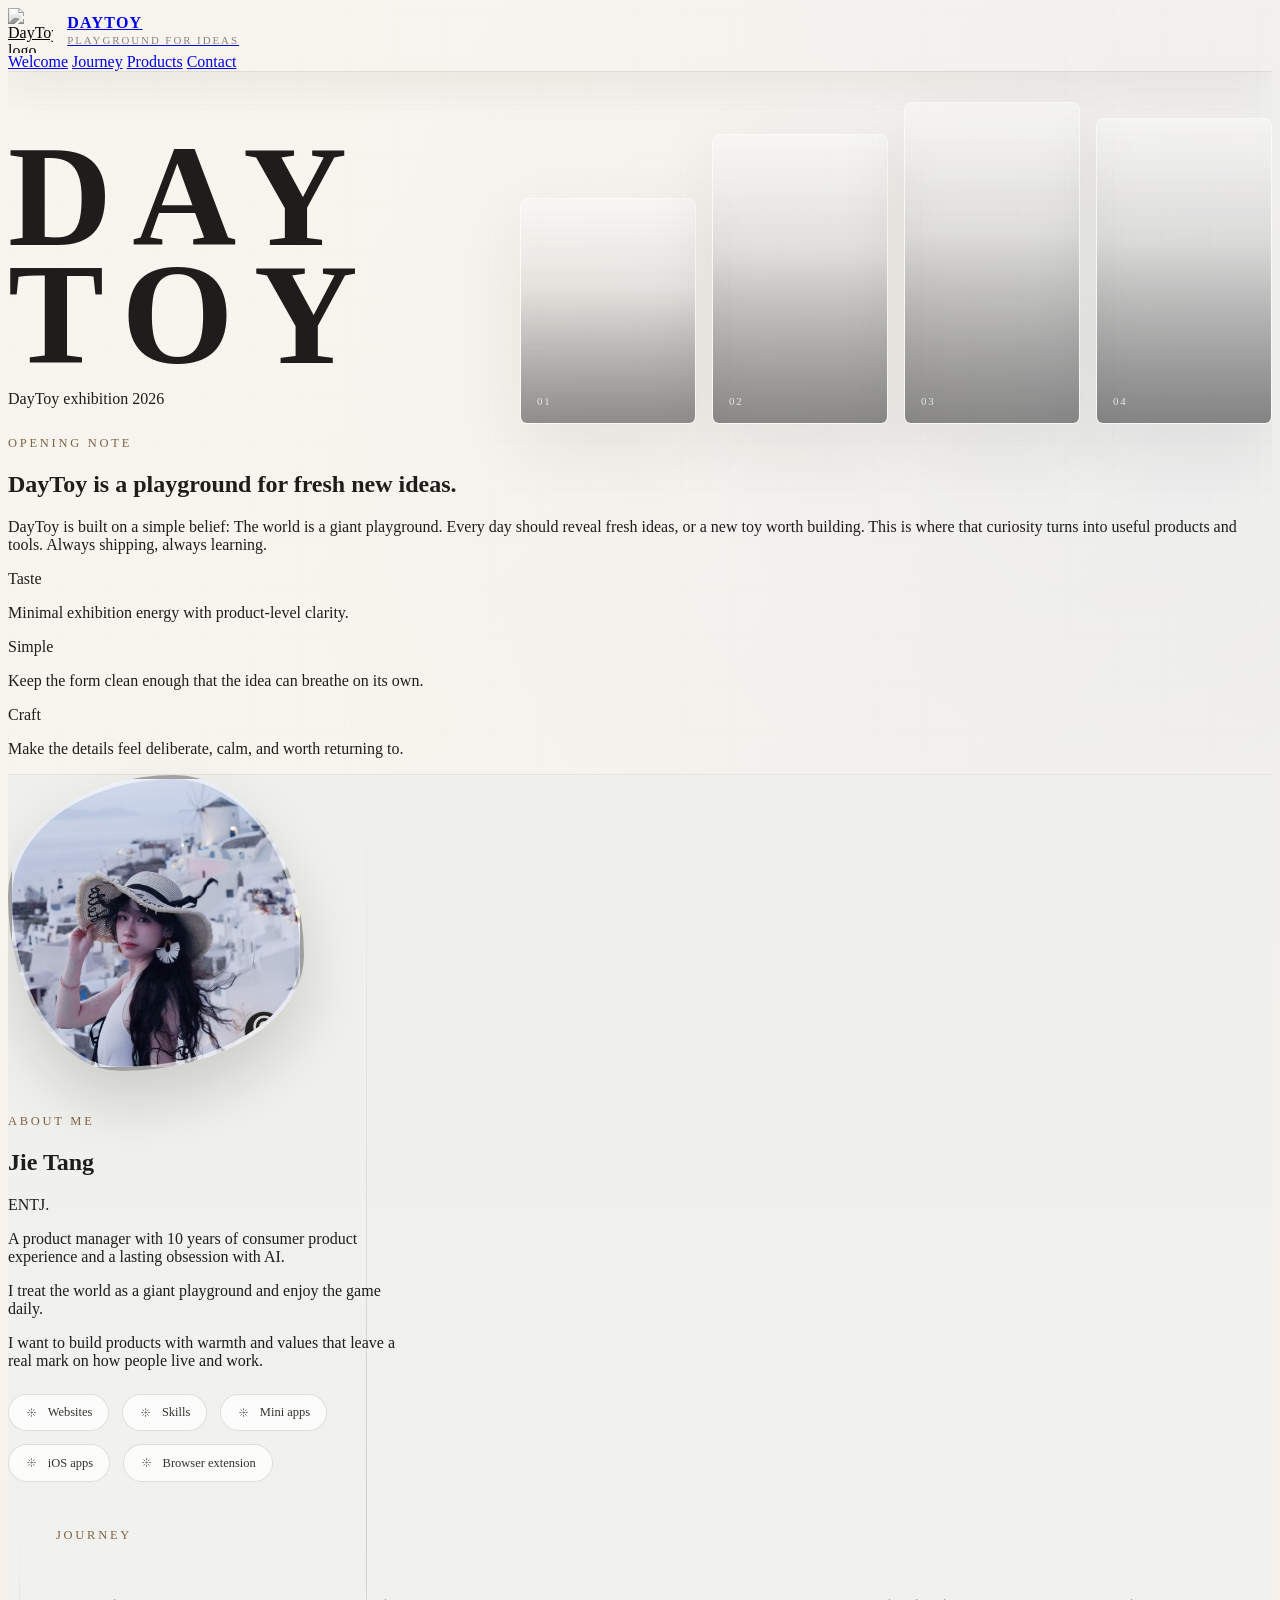
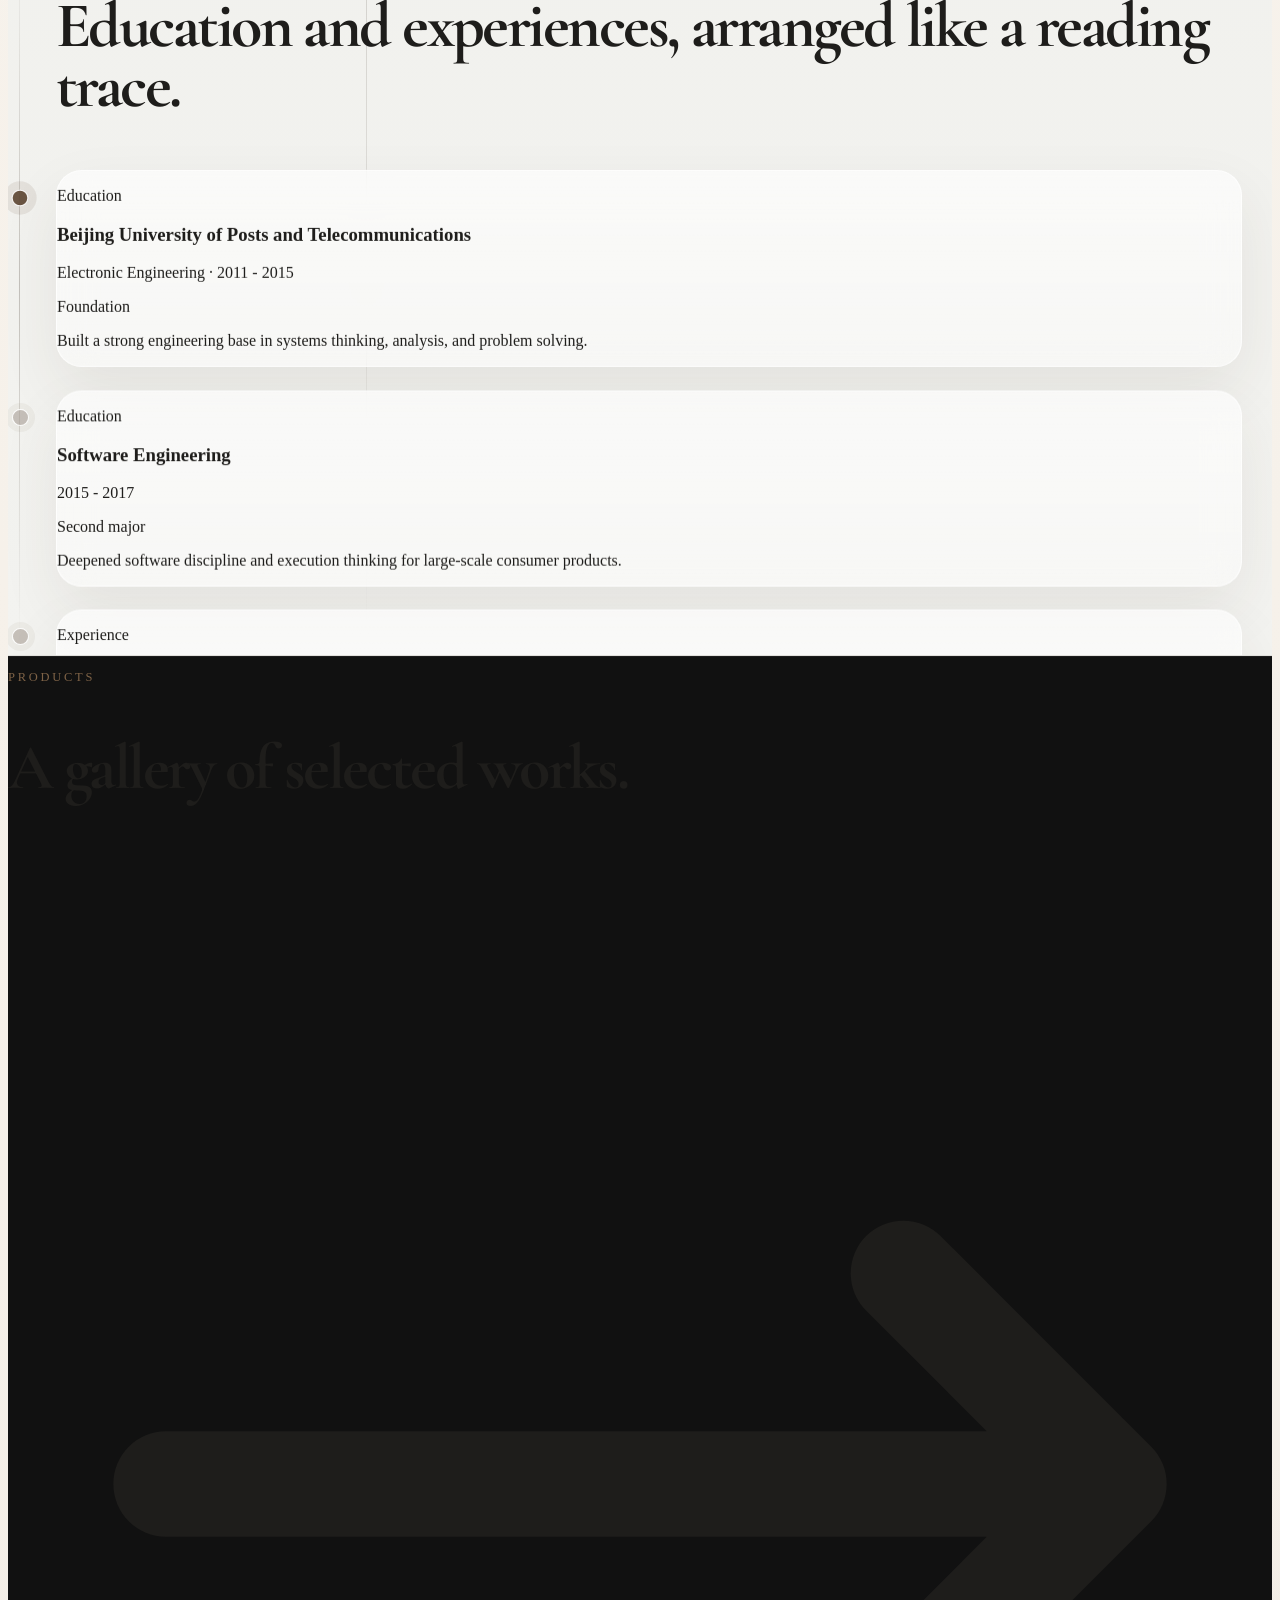
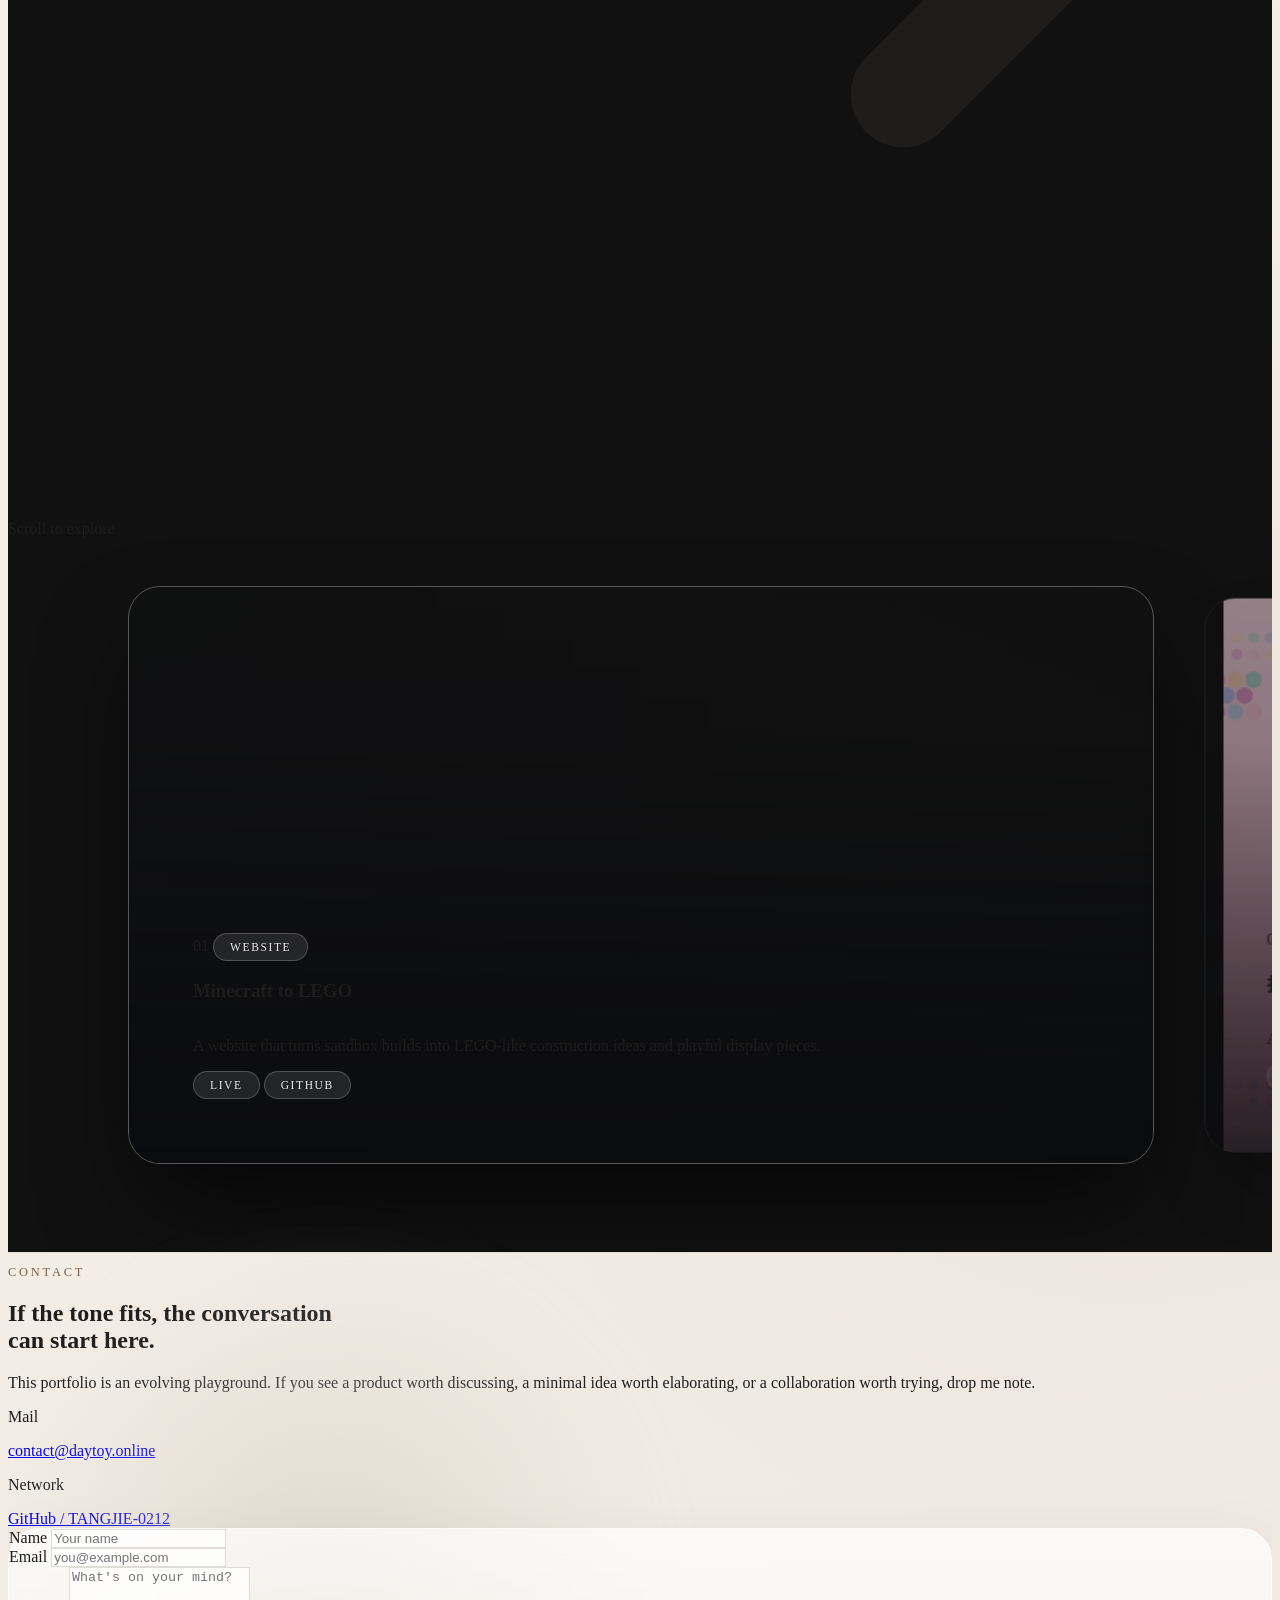
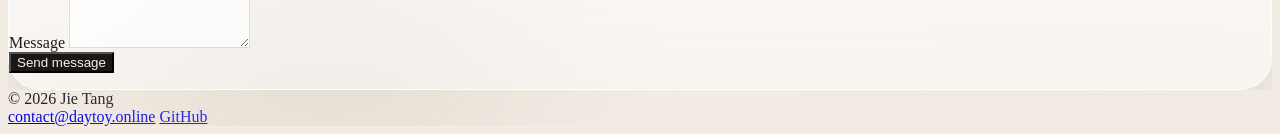
==== commit 2af97765: "feat: add Pindou bead pattern generator to gallery (card #02)" ====
--- a/index.html
+++ b/index.html
@@ -575,7 +575,7 @@
       scroll-snap-type: x mandatory;
       scroll-behavior: smooth;
       -webkit-overflow-scrolling: touch;
-      overscroll-behavior-x: contain;
+      overscroll-behavior-x: none;
       -ms-overflow-style: none;
       scrollbar-width: none;
     }
@@ -925,7 +925,7 @@
       .timeline-shell {
         max-height: calc(100dvh - 10rem);
         overflow-y: auto;
-        overscroll-behavior: contain;
+        overscroll-behavior: none;
         padding-right: 1.25rem;
         scrollbar-width: thin;
         scrollbar-color: rgba(95, 72, 53, 0.42) rgba(64, 53, 42, 0.08);
@@ -1231,13 +1231,32 @@
             </div>
 
             <div class="gallery-item">
-              <div class="gallery-card" data-live-url="/AI-paper-radar/" tabindex="0" role="link" aria-label="Open AI Paper Radar live site">
-                <div class="gallery-bg gallery-bg--generated-cover" style="--bg: linear-gradient(180deg, rgba(18, 24, 44, 0.02), rgba(18, 24, 44, 0.1)), url('/projects/ai-paper-radar/cover.png?v=2');"></div>
+              <div class="gallery-card" data-live-url="https://daytoy.online/Pindou" tabindex="0" role="link" aria-label="Open Pindou live site">
+                <div class="gallery-bg gallery-bg--generated-cover" style="--bg: linear-gradient(180deg, rgba(255,200,220,0.15), rgba(200,0,80,0.18)), url('/projects/pindou/cover.svg');"></div>
                 <div class="gallery-overlay gallery-overlay--generated"></div>
                 <div class="gallery-content">
                   <div class="flex items-center gap-4 mb-4">
                     <span class="text-sm font-medium text-white/50">02</span>
-                    <span class="gallery-pill border-white/20 bg-white/10">Skills</span>
+                    <span class="gallery-pill border-white/20 bg-white/10">Website</span>
+                  </div>
+                  <h3 class="font-display text-4xl sm:text-5xl lg:text-5xl text-white mb-4">拼豆图纸生成器</h3>
+                  <p class="max-w-xl text-lg text-white/70 leading-relaxed mb-8">A tool that turns any photo into a bead art pattern with smart color quantization and printable grid sheets.</p>
+                  <div class="flex gap-3">
+                    <a href="https://daytoy.online/Pindou" class="gallery-pill" data-no-card-link="true">Live</a>
+                    <a href="https://github.com/TANGJIE-0212/Pindou" target="_blank" rel="noopener" class="gallery-pill" data-no-card-link="true">GitHub</a>
+                  </div>
+                </div>
+              </div>
+            </div>
+
+            <div class="gallery-item">
+              <div class="gallery-card" data-live-url="/AI-paper-radar/" tabindex="0" role="link" aria-label="Open AI Paper Radar live site">
+                <div class="gallery-bg gallery-bg--generated-cover" style="--bg: linear-gradient(180deg, rgba(18, 24, 44, 0.02), rgba(18, 24, 44, 0.1)), url('/projects/ai-paper-radar/cover.png?v=3');"></div>
+                <div class="gallery-overlay gallery-overlay--generated"></div>
+                <div class="gallery-content">
+                  <div class="flex items-center gap-4 mb-4">
+                    <span class="text-sm font-medium text-white/50">03</span>
+                    <span class="gallery-pill border-white/20 bg-white/10">Cron Task</span>
                   </div>
                   <h3 class="font-display text-4xl sm:text-5xl lg:text-5xl text-white mb-4">AI Paper Radar</h3>
                   <p class="max-w-xl text-lg text-white/70 leading-relaxed mb-8">A weekly radar for tracking AI papers, surfacing hot topics, and turning research signals into product opportunities.</p>
@@ -1255,7 +1274,7 @@
                 <div class="gallery-overlay gallery-overlay--screenshot"></div>
                 <div class="gallery-content">
                   <div class="flex items-center gap-4 mb-4">
-                    <span class="text-sm font-medium text-white/50">03</span>
+                    <span class="text-sm font-medium text-white/50">04</span>
                     <span class="gallery-pill border-white/20 bg-white/10">App</span>
                   </div>
                   <h3 class="font-display text-4xl sm:text-5xl lg:text-5xl text-white mb-4">Draco AI</h3>
@@ -1274,7 +1293,7 @@
                 <div class="gallery-overlay"></div>
                 <div class="gallery-content">
                   <div class="flex items-center gap-4 mb-4">
-                    <span class="text-sm font-medium text-white/50">04</span>
+                    <span class="text-sm font-medium text-white/50">05</span>
                     <span class="gallery-pill border-white/20 bg-white/10">App</span>
                   </div>
                   <h3 class="font-display text-4xl sm:text-5xl lg:text-5xl text-white mb-4">算了吧</h3>
@@ -1292,7 +1311,7 @@
                 <div class="gallery-overlay"></div>
                 <div class="gallery-content">
                   <div class="flex items-center gap-4 mb-4">
-                    <span class="text-sm font-medium text-white/50">05</span>
+                    <span class="text-sm font-medium text-white/50">06</span>
                     <span class="gallery-pill border-white/20 bg-white/10">App</span>
                   </div>
                   <h3 class="font-display text-4xl sm:text-5xl lg:text-5xl text-white mb-4">Focus & Noise</h3>
@@ -1310,7 +1329,7 @@
                 <div class="gallery-overlay"></div>
                 <div class="gallery-content">
                   <div class="flex items-center gap-4 mb-4">
-                    <span class="text-sm font-medium text-white/50">06</span>
+                    <span class="text-sm font-medium text-white/50">07</span>
                     <span class="gallery-pill border-white/20 bg-white/10">App</span>
                   </div>
                   <h3 class="font-display text-4xl sm:text-5xl lg:text-5xl text-white mb-4">iPad Study Hub</h3>
@@ -1328,7 +1347,7 @@
                 <div class="gallery-overlay"></div>
                 <div class="gallery-content">
                   <div class="flex items-center gap-4 mb-4">
-                    <span class="text-sm font-medium text-white/50">07</span>
+                    <span class="text-sm font-medium text-white/50">08</span>
                     <span class="gallery-pill border-white/20 bg-white/10">Mini App</span>
                   </div>
                   <h3 class="font-display text-4xl sm:text-5xl lg:text-5xl text-white mb-4">Dinner Roulette</h3>
@@ -1346,7 +1365,7 @@
                 <div class="gallery-overlay"></div>
                 <div class="gallery-content">
                   <div class="flex items-center gap-4 mb-4">
-                    <span class="text-sm font-medium text-white/50">08</span>
+                    <span class="text-sm font-medium text-white/50">09</span>
                     <span class="gallery-pill border-white/20 bg-white/10">Mini App</span>
                   </div>
                   <h3 class="font-display text-4xl sm:text-5xl lg:text-5xl text-white mb-4">Mood to Wallpaper</h3>
@@ -1364,7 +1383,7 @@
                 <div class="gallery-overlay"></div>
                 <div class="gallery-content">
                   <div class="flex items-center gap-4 mb-4">
-                    <span class="text-sm font-medium text-white/50">09</span>
+                    <span class="text-sm font-medium text-white/50">10</span>
                     <span class="gallery-pill border-white/20 bg-white/10">Extension</span>
                   </div>
                   <h3 class="font-display text-4xl sm:text-5xl lg:text-5xl text-white mb-4">Manga Translator</h3>
@@ -1382,7 +1401,7 @@
                 <div class="gallery-overlay"></div>
                 <div class="gallery-content">
                   <div class="flex items-center gap-4 mb-4">
-                    <span class="text-sm font-medium text-white/50">10</span>
+                    <span class="text-sm font-medium text-white/50">11</span>
                     <span class="gallery-pill border-white/20 bg-white/10">Skills</span>
                   </div>
                   <h3 class="font-display text-4xl sm:text-5xl lg:text-5xl text-white mb-4">Interview Automation</h3>
@@ -1521,14 +1540,15 @@
 
         const { scrollTop, scrollHeight, clientHeight } = timelineShell;
         const maxScroll = scrollHeight - clientHeight;
-        const nextScrollTop = scrollTop + event.deltaY;
-        const canScrollDown = event.deltaY > 0 && scrollTop < maxScroll;
-        const canScrollUp = event.deltaY < 0 && scrollTop > 0;
-
-        if (canScrollDown || canScrollUp) {
-          event.preventDefault();
-          timelineShell.scrollTop = Math.max(0, Math.min(maxScroll, nextScrollTop));
-        }
+        if (maxScroll <= 0) return;
+        const atTop = scrollTop <= 0;
+        const atBottom = Math.ceil(scrollTop) >= maxScroll - 1;
+
+        if (event.deltaY < 0 && atTop) return;
+        if (event.deltaY > 0 && atBottom) return;
+
+        event.preventDefault();
+        timelineShell.scrollTop = Math.max(0, Math.min(maxScroll, scrollTop + event.deltaY));
       }, { passive: false });
     }
 
@@ -1566,10 +1586,14 @@
           const isAtEnd = Math.ceil(galleryContainer.scrollLeft) >= maxScrollLeft - 1;
 
           if (evt.deltaY < 0 && isAtStart) {
+            evt.preventDefault();
+            window.scrollBy({ top: evt.deltaY, behavior: 'auto' });
             return;
           }
 
           if (evt.deltaY > 0 && isAtEnd) {
+            evt.preventDefault();
+            window.scrollBy({ top: evt.deltaY, behavior: 'auto' });
             return;
           }
 
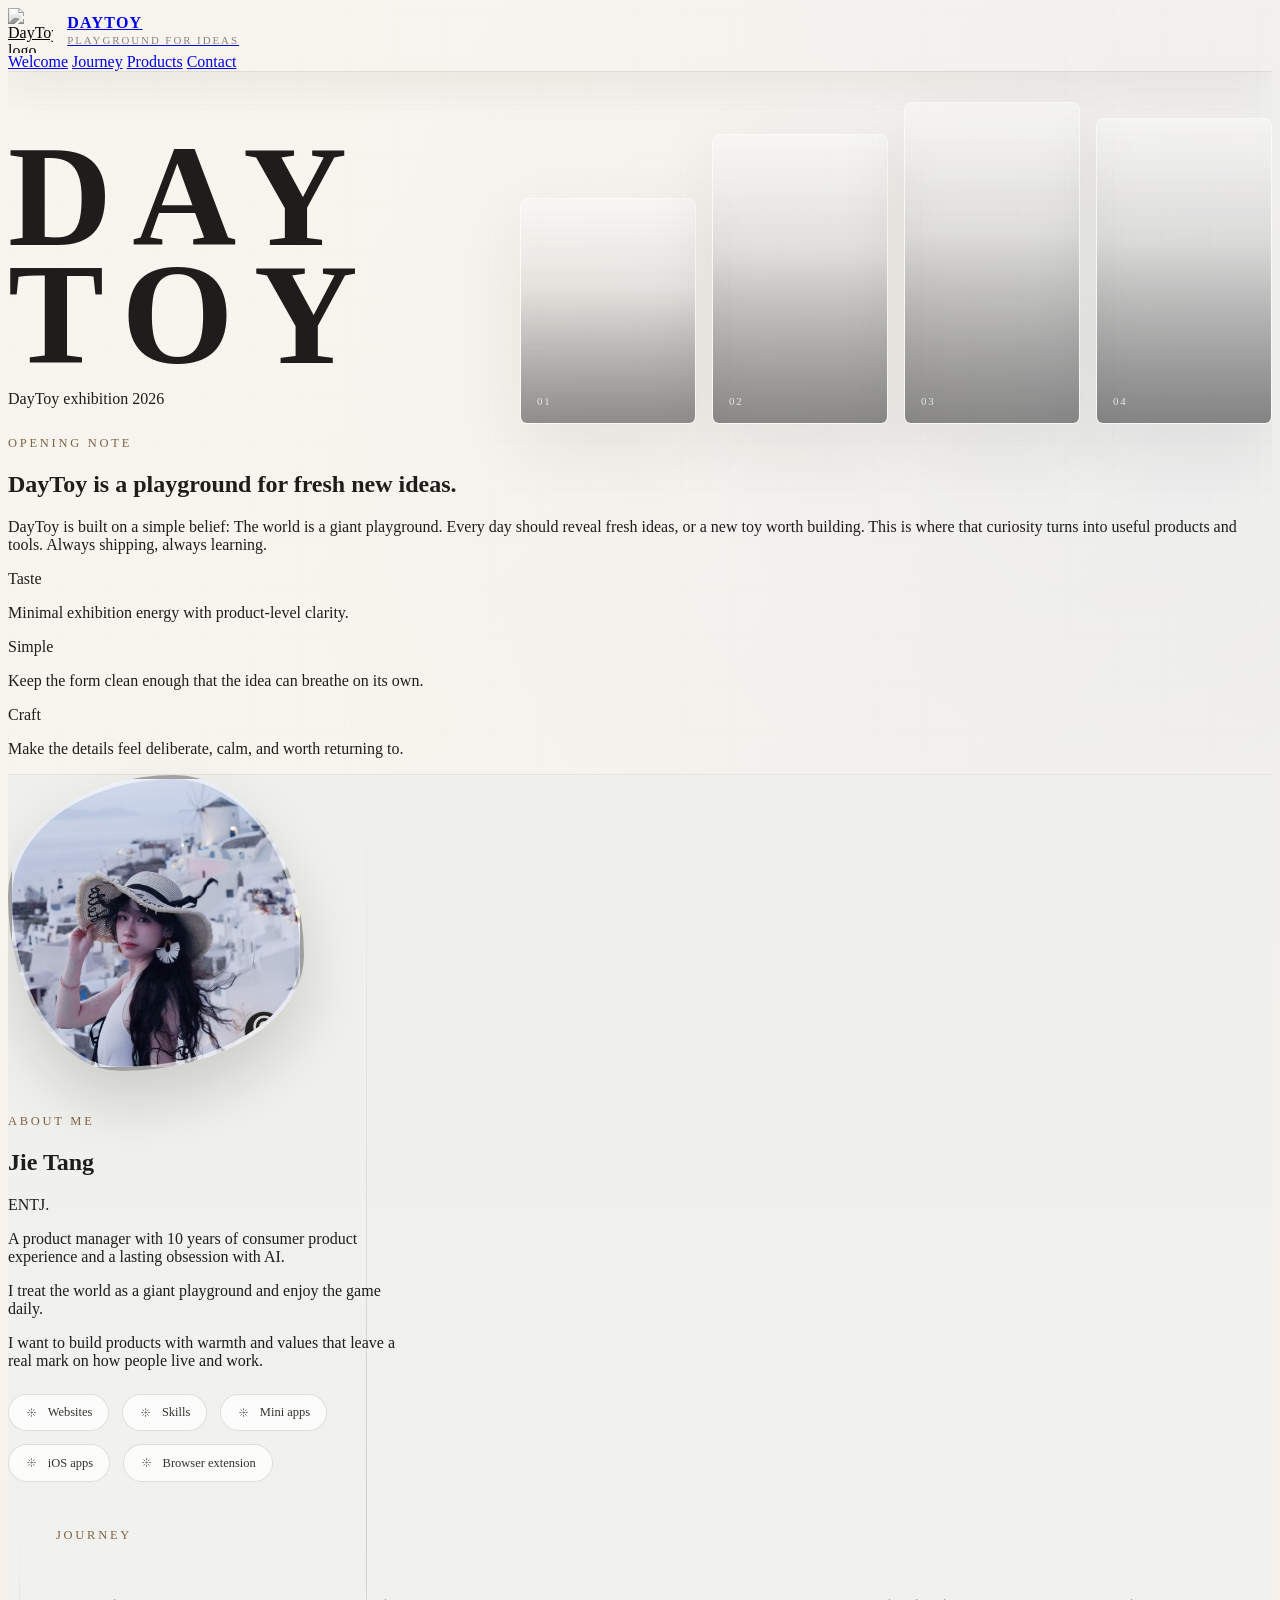
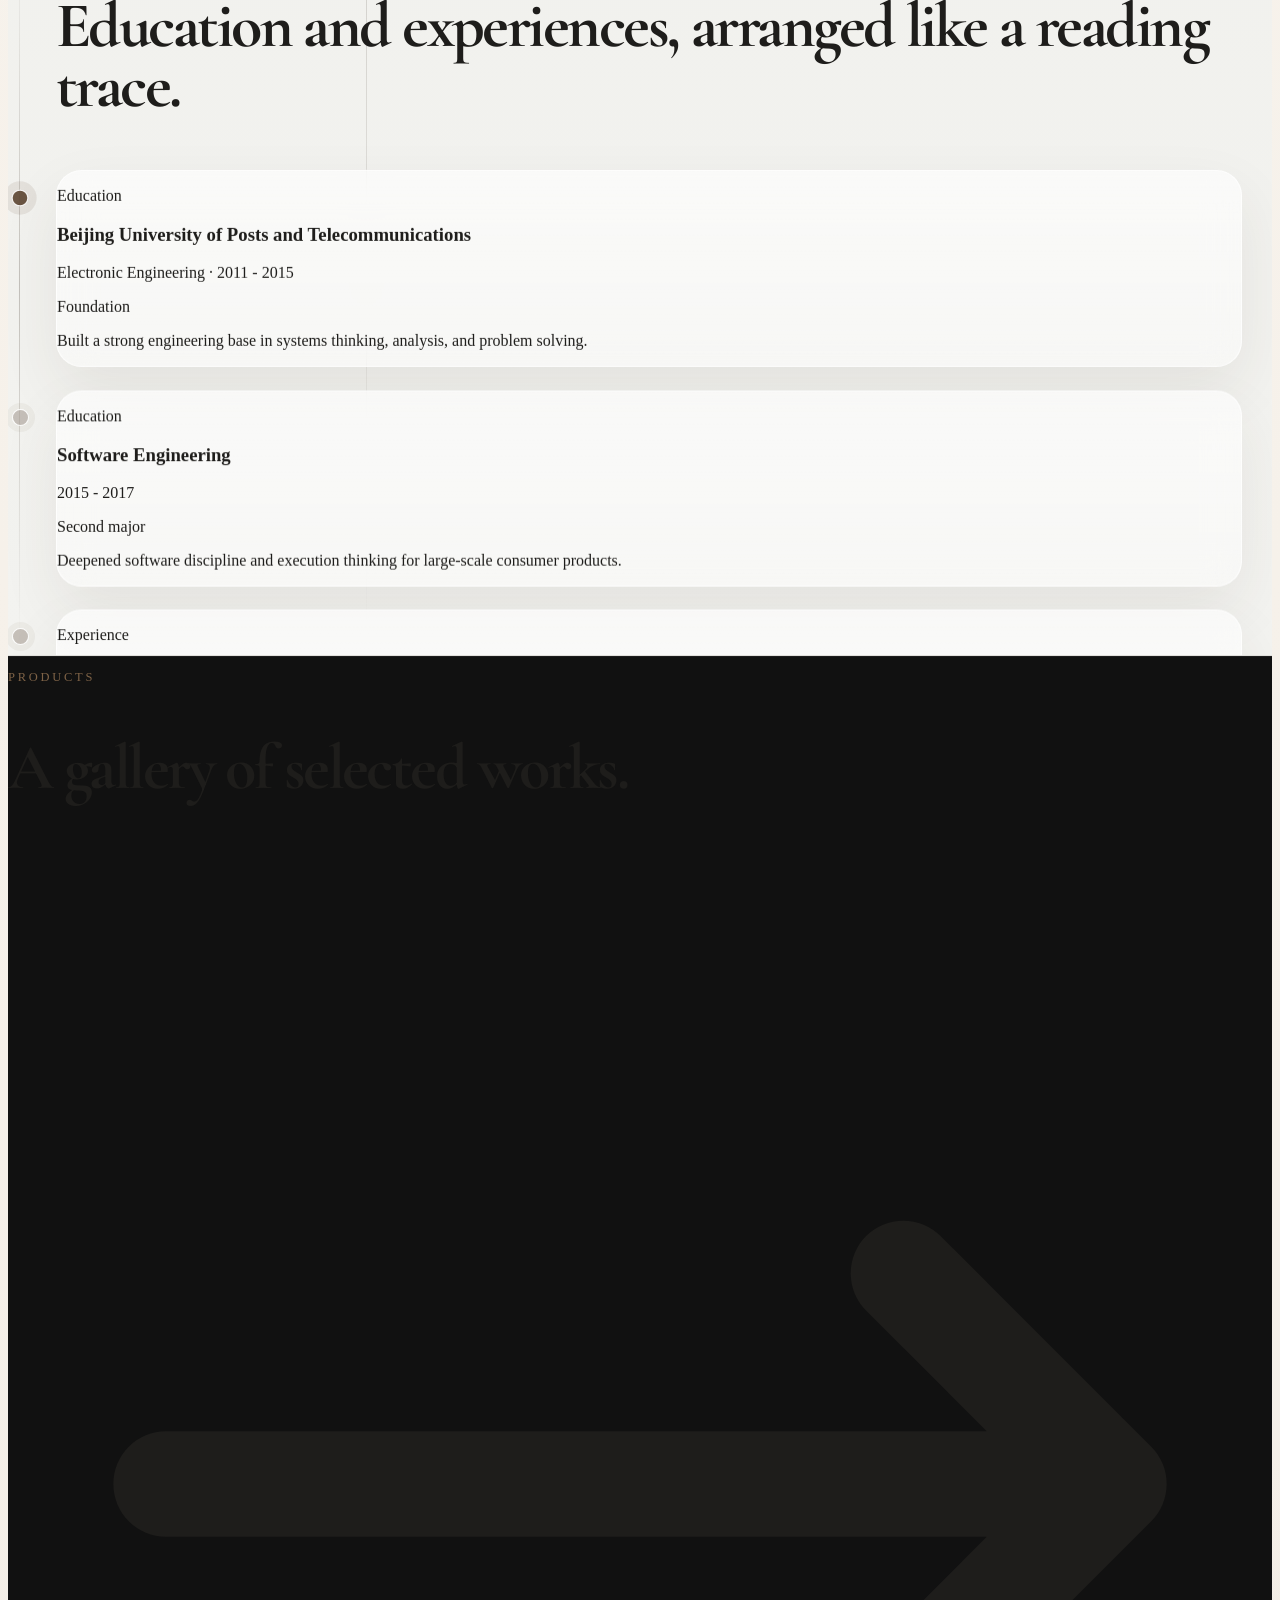
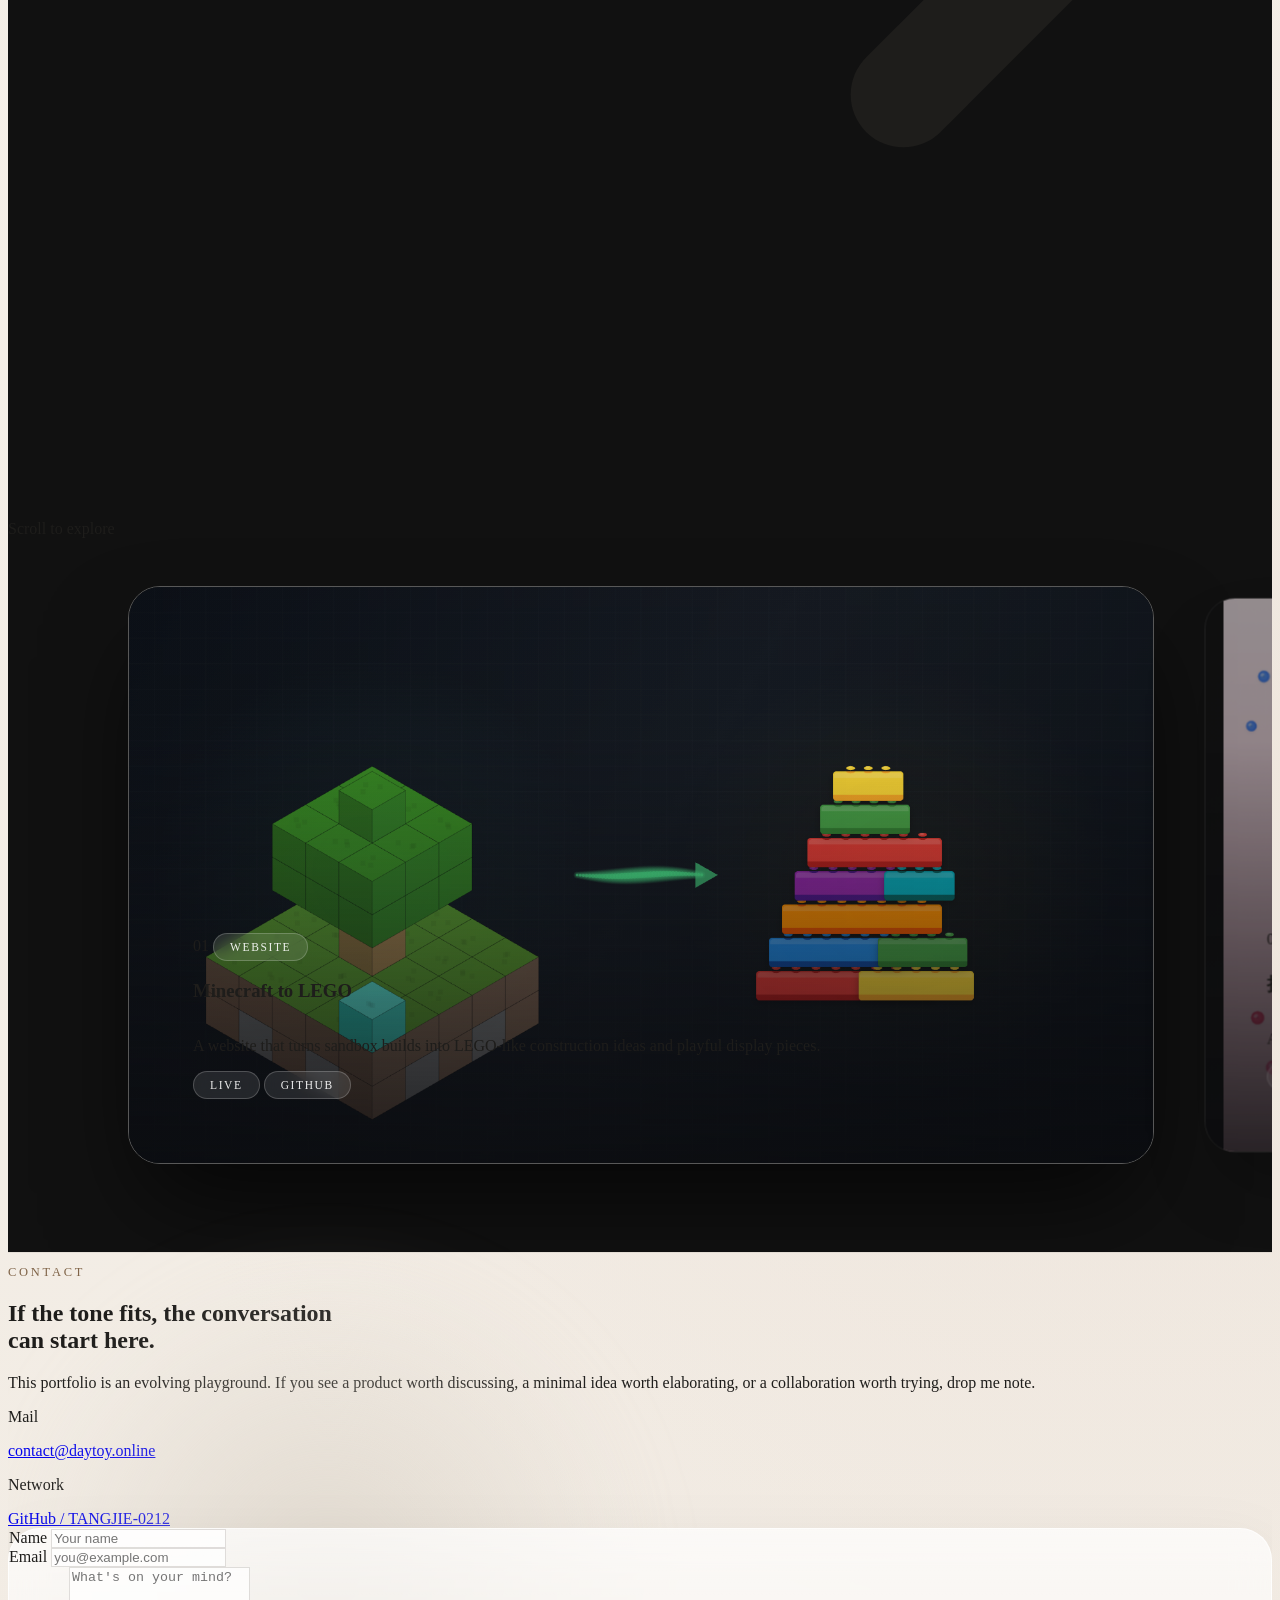
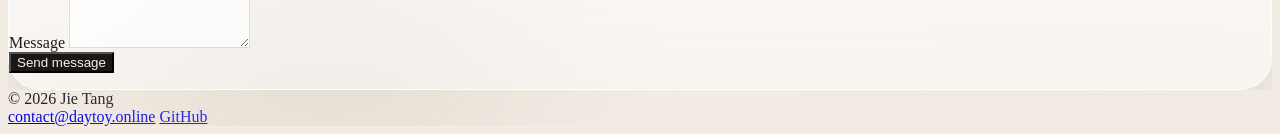
==== commit 4cf7d009: "feat: redesign Pindou + Minecraft-to-Lego covers (pure visual, no text)" ====
--- a/index.html
+++ b/index.html
@@ -1232,7 +1232,7 @@
 
             <div class="gallery-item">
               <div class="gallery-card" data-live-url="https://daytoy.online/Pindou" tabindex="0" role="link" aria-label="Open Pindou live site">
-                <div class="gallery-bg gallery-bg--generated-cover" style="--bg: linear-gradient(180deg, rgba(255,200,220,0.15), rgba(200,0,80,0.18)), url('/projects/pindou/cover.svg');"></div>
+                <div class="gallery-bg gallery-bg--generated-cover" style="--bg: linear-gradient(180deg, rgba(255,200,220,0.08), rgba(200,0,80,0.12)), url('/projects/pindou/cover.png');"></div>
                 <div class="gallery-overlay gallery-overlay--generated"></div>
                 <div class="gallery-content">
                   <div class="flex items-center gap-4 mb-4">
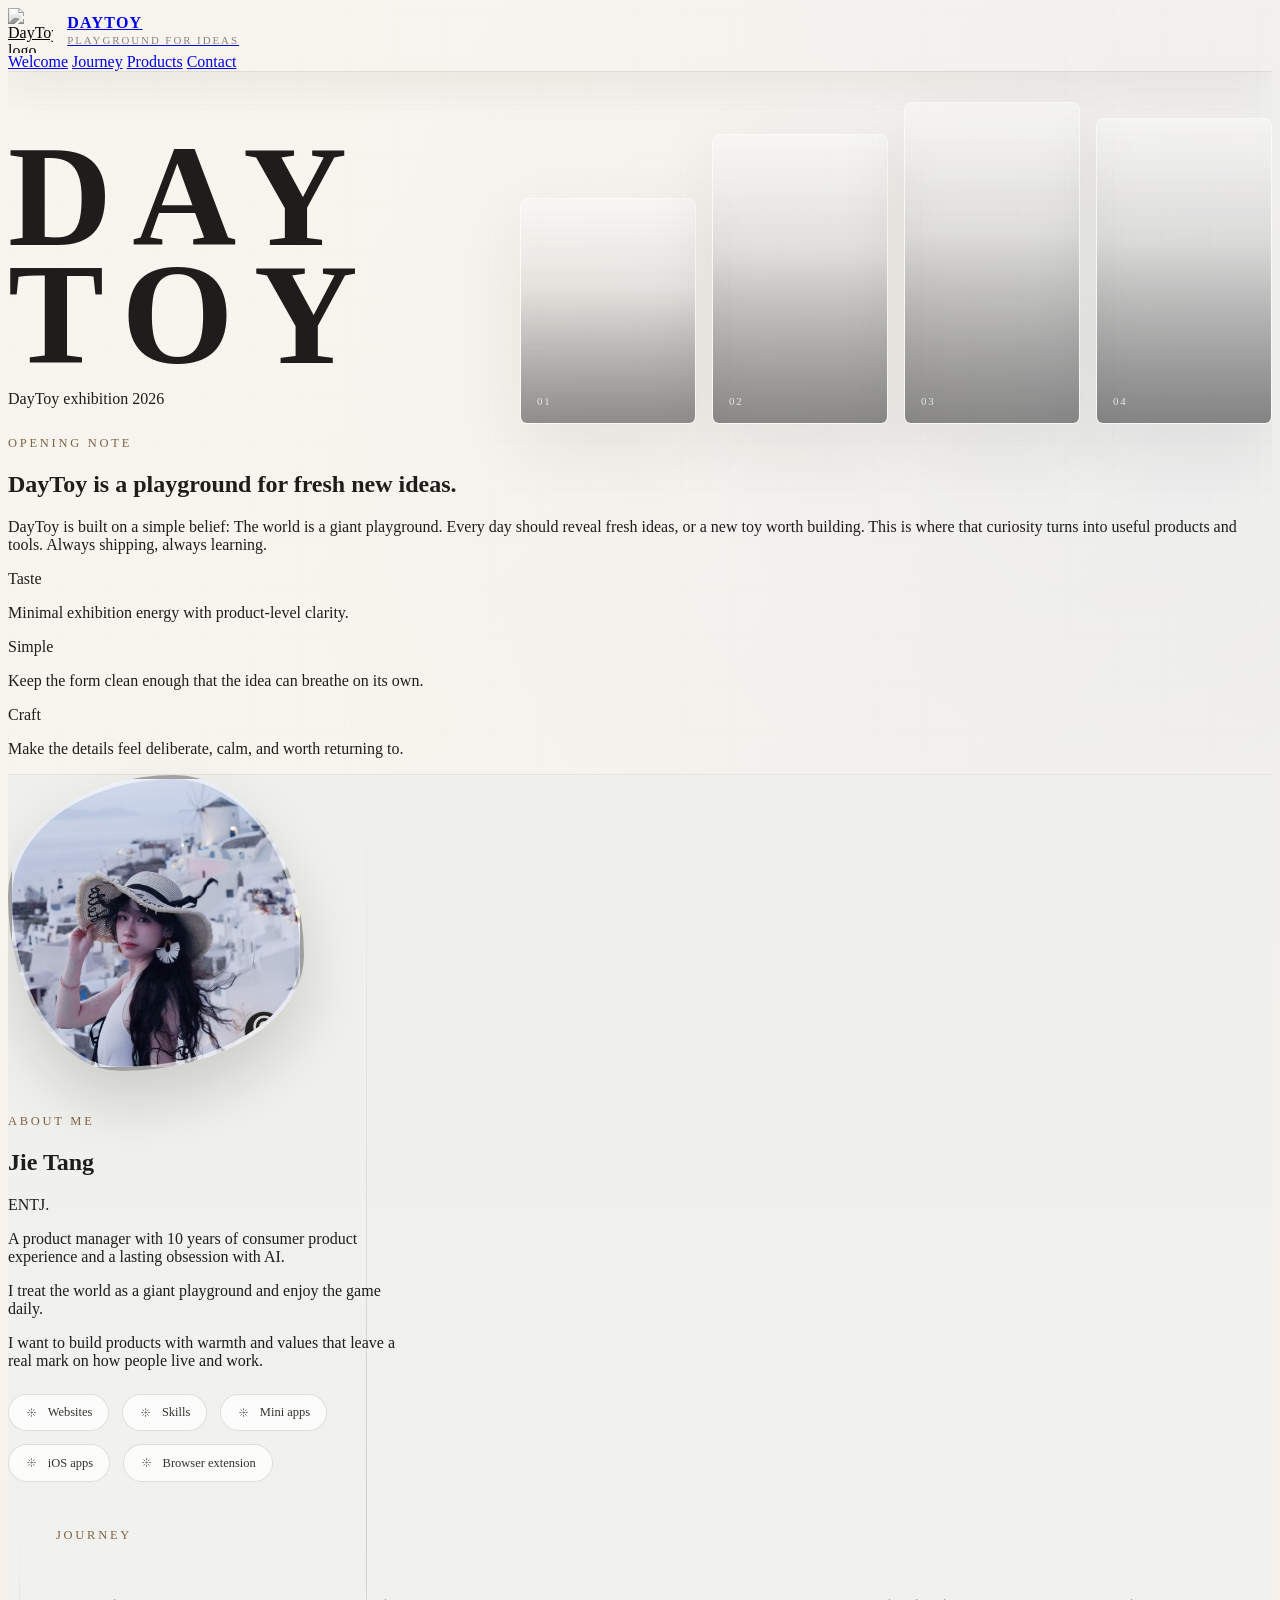
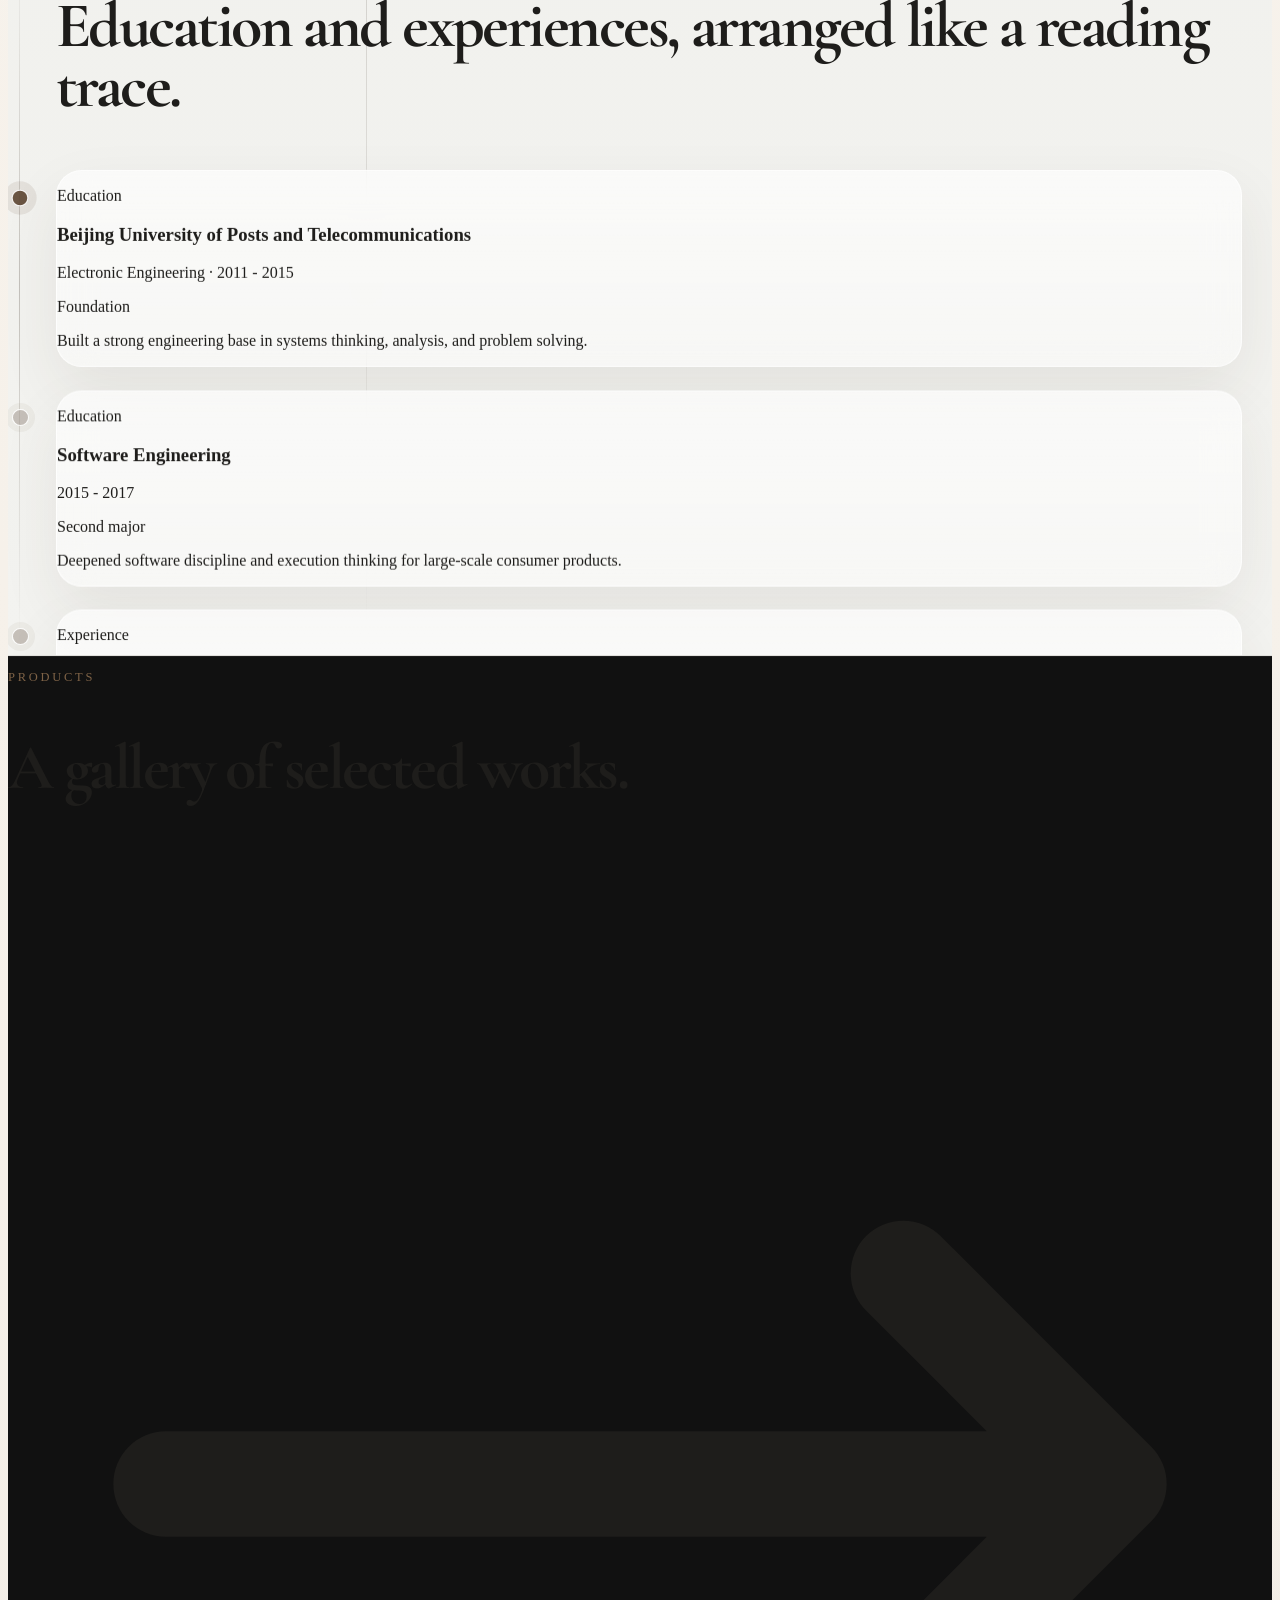
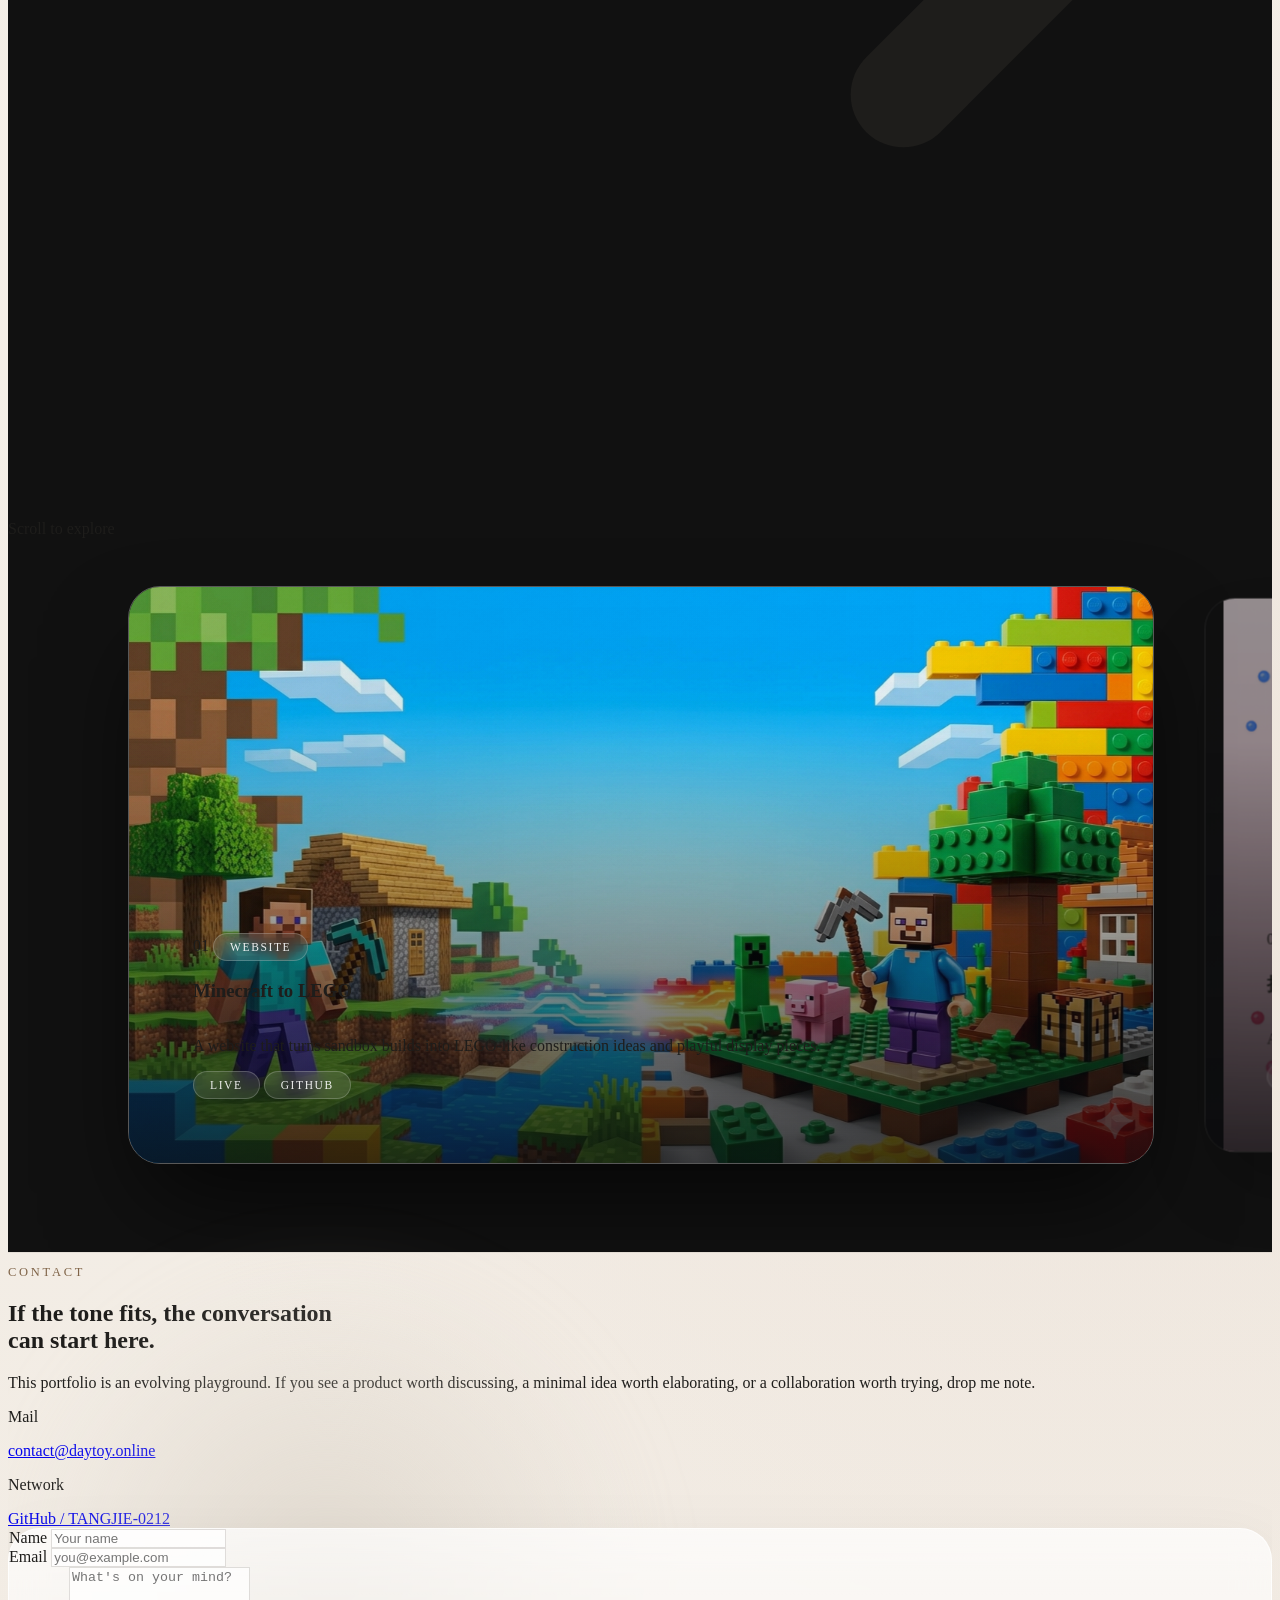
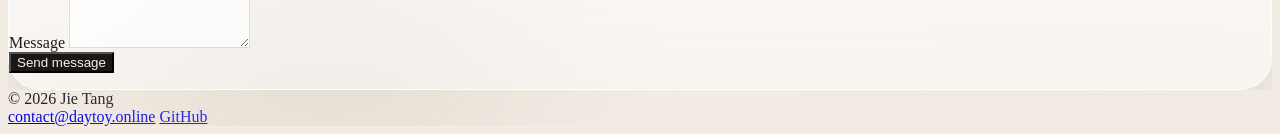
==== commit a5f42261: "fix: relocate Minecraft-to-Lego cover image to bypass GitHub Pages sub-repository routing conflict" ====
--- a/index.html
+++ b/index.html
@@ -1213,7 +1213,7 @@
 
             <div class="gallery-item">
               <div class="gallery-card" data-live-url="/Minecraft-to-Lego/" tabindex="0" role="link" aria-label="Open Minecraft to LEGO live site">
-                <div class="gallery-bg gallery-bg--banner-screenshot" style="--bg: url('/Minecraft-to-Lego/banner.png?v=2');"></div>
+                <div class="gallery-bg gallery-bg--banner-screenshot" style="--bg: url('/projects/minecraft-to-lego/cover.png');"></div>
                 <div class="gallery-overlay gallery-overlay--generated"></div>
                 <div class="gallery-content">
                   <div class="flex items-center gap-4 mb-4">
